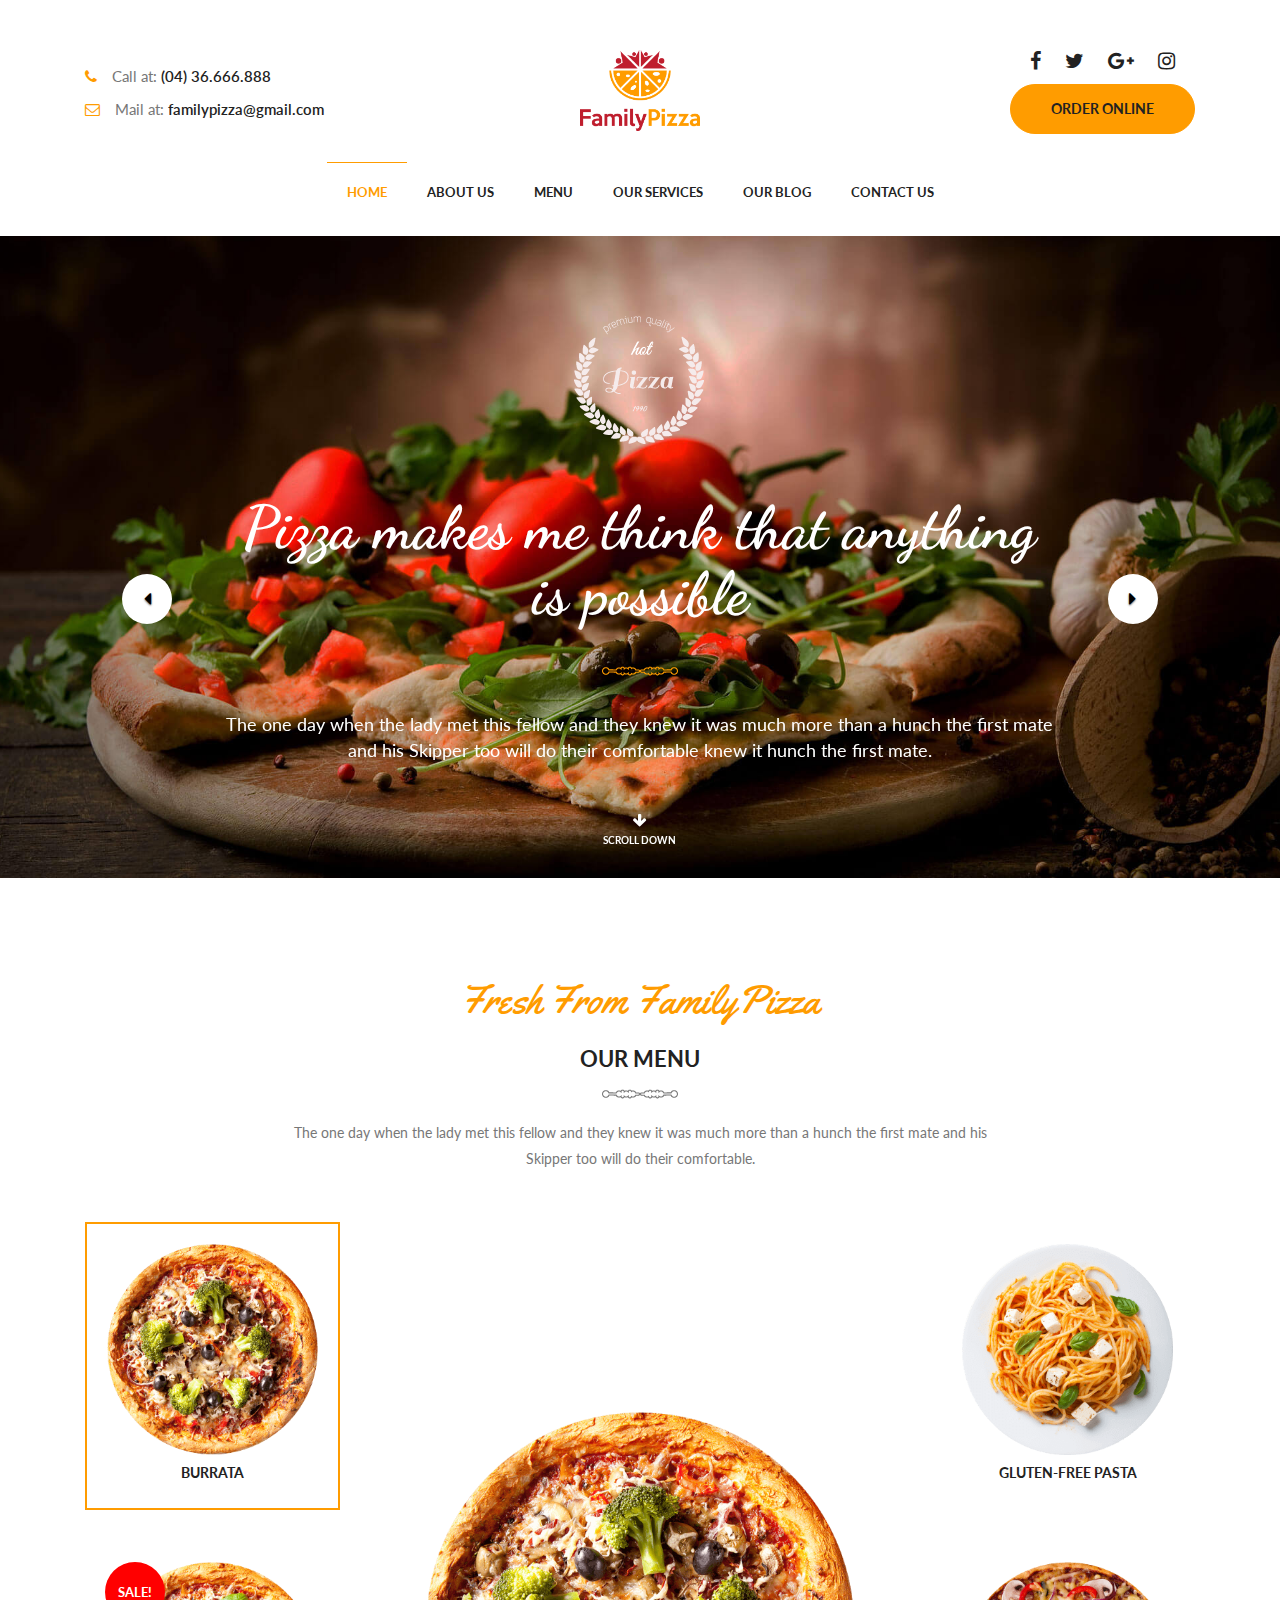
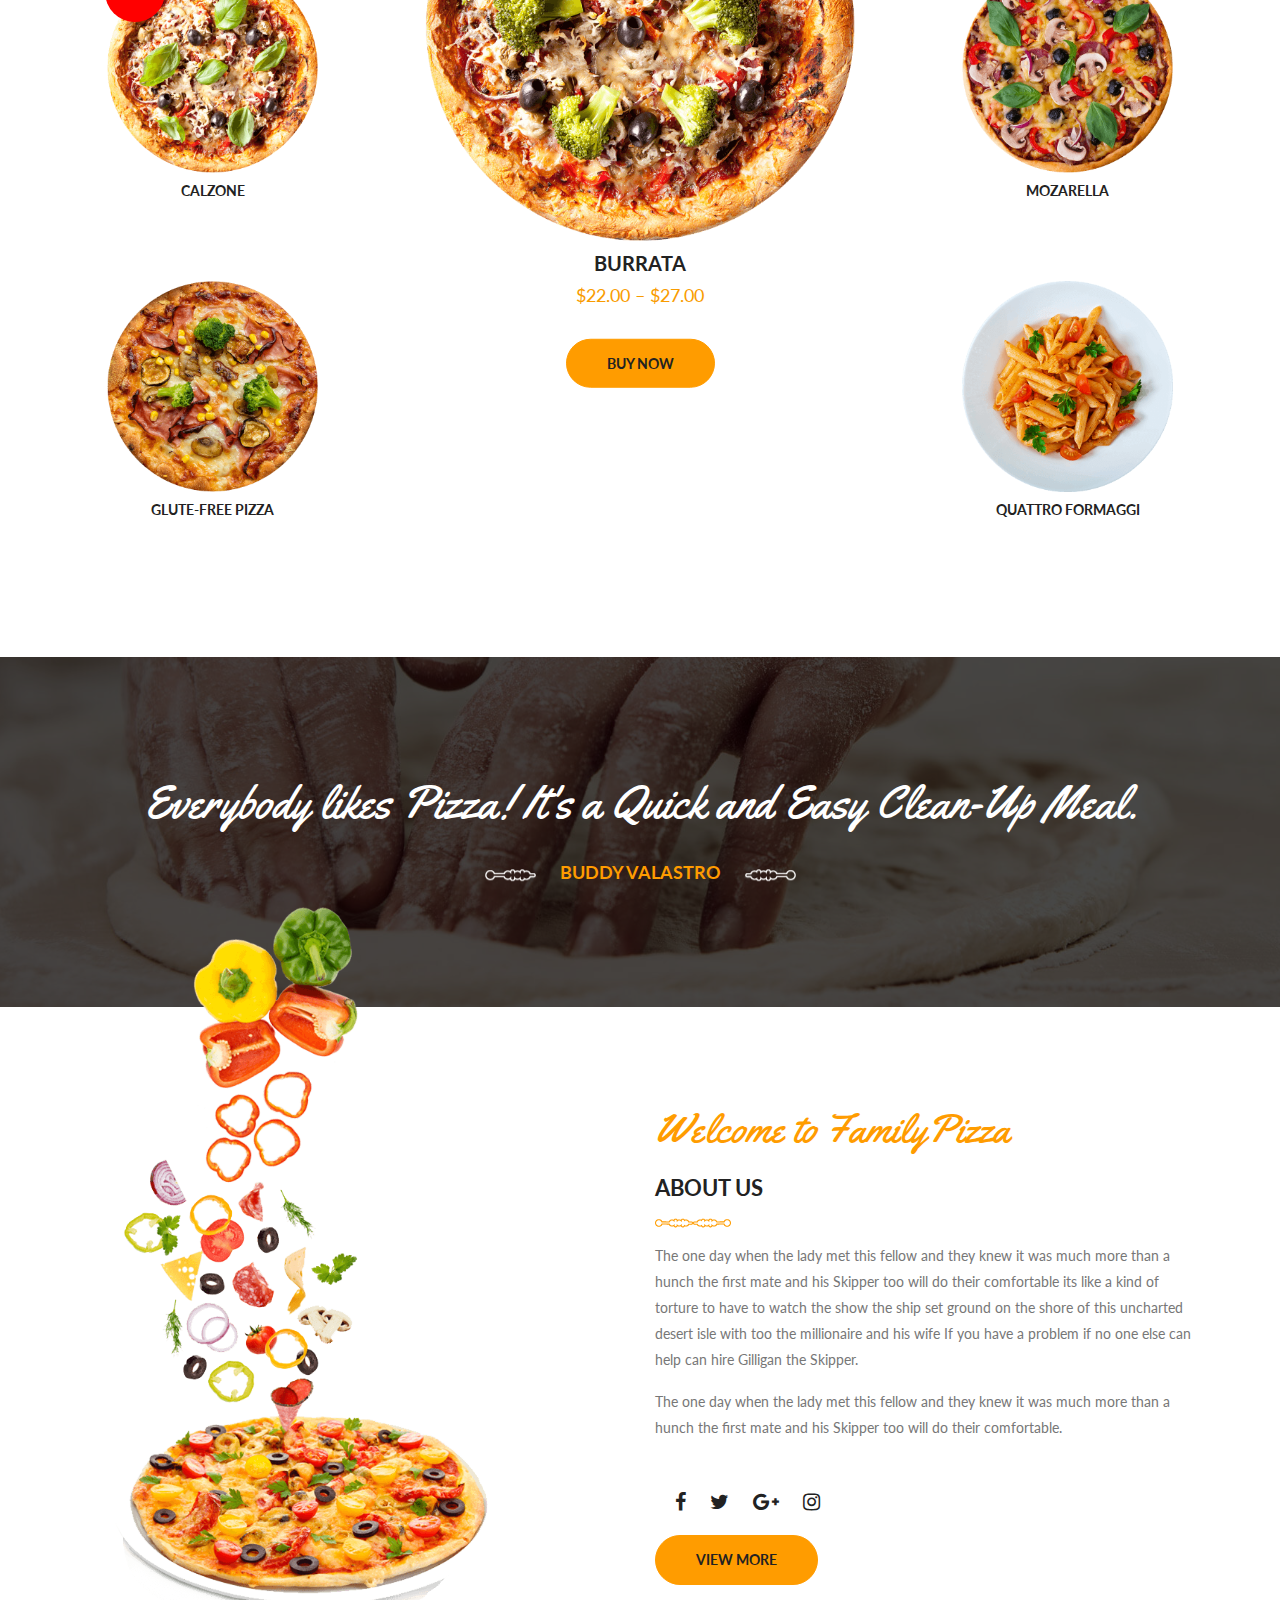
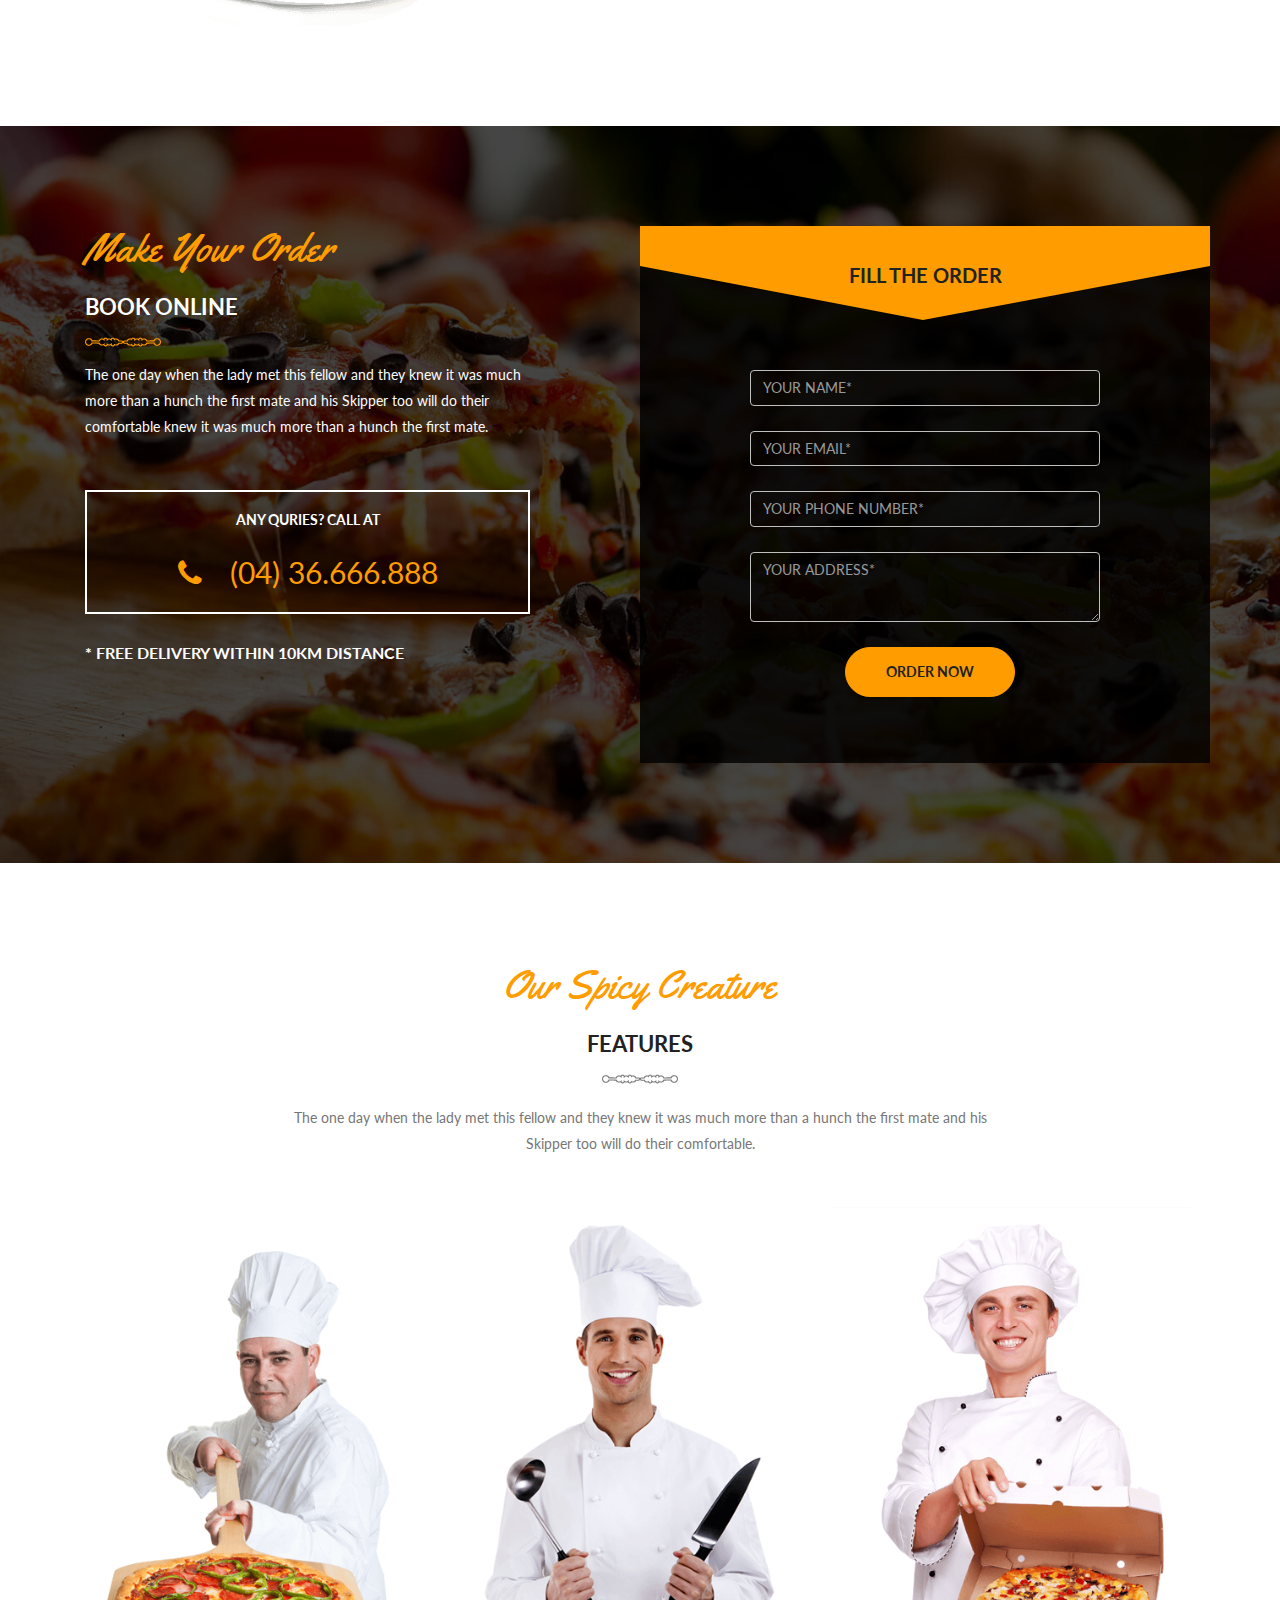
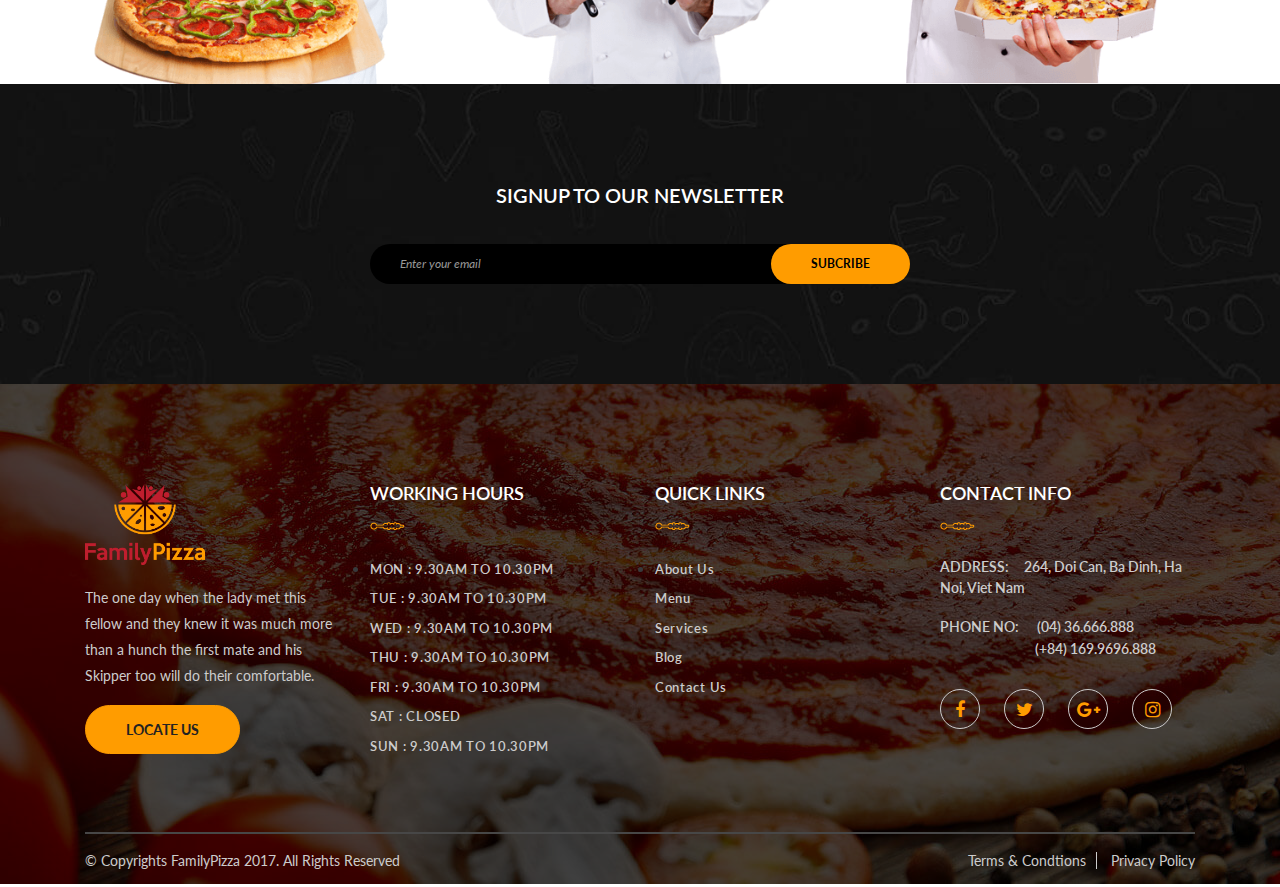
==== index.html @ 656db77d "first website upload" ====
<!DOCTYPE html>
<html lang="en"><head>
	<title> FamilyPizza.vn</title>
	<meta charset="utf-8">
	<meta name="viewport" content="width=device-width, initial-scale=1">  
	<script type="text/javascript" src="vendor/bootstrap.js"></script>
	<script type="text/javascript" src="vendor/jquery.easing.1.3.js"></script>
 	<script type="text/javascript" src="js/index.js"></script>
	<link rel="stylesheet" href="vendor/bootstrap.css">
	<link rel="stylesheet" href="vendor/font-awesome.css">
 	<link rel="stylesheet" href="css/index.css">
 	<link rel="stylesheet" href="vendor/animate.css">
 	<link href="https://fonts.googleapis.com/css?family=Lato:100,100i,300,300i,400,400i,700,700i,900,900i" rel="stylesheet">
 	<link href="https://fonts.googleapis.com/css?family=Dancing+Script:400,700&amp;subset=vietnamese" rel="stylesheet">
 	<link href="https://fonts.googleapis.com/css?family=Yellowtail" rel="stylesheet">
 	<link rel="shortcut icon" href="images/i_logo.png">
</head>
<body >
 	<div class="topheader">
 		<div class="container">
 			<div class="row">
 				<div class="col-sm-4">
 					<div class="trai">					
 						<p><i class="fa fa-phone" aria-hidden="true"></i>Call at: <a href="">(04) 36.666.888</a></p> 							
 						<p class="mg"><i class="fa fa-envelope-o" aria-hidden="true"></i>Mail at: <a href="">familypizza@gmail.com</a></p>
 					</div>	<!-- end trai -->
 				</div>	<!-- end col-4 -->

 				<div class="col-sm-4 logo">					
 						<a href="index.html"><img src="images/logo.png" alt="" class="img-fluid"></a> 					
 				</div>	<!-- end col-4 -->

 				<div class="col-sm-4">
 					<div class="phai float-sm-right float-xs-center">						
 						<div class="icon">	
	 						<a href=""><i class="fa fa-facebook" aria-hidden="true"></i></a>
	 						<a href=""><i class="fa fa-twitter" aria-hidden="true"></i></a>
	 						<a href=""><i class="fa fa-google-plus" aria-hidden="true"></i></a>
	 						<a href=""><i class="fa fa-instagram" aria-hidden="true"></i></a>
 						</div>	<!-- end icon -->
 						<a href="" class="btn btn-lg nut">ORDER ONLINE</a>
 					</div>	<!-- end phai -->
 				</div>	<!-- end col-4 -->
 			</div>	<!-- end row -->
 		</div>	<!-- end container -->
 	</div>	<!-- end topheader -->

 	<div class="topmenu wow bounceInDown">
	    <nav class="navbar navbar-light ">
	    	<div class="container">
				<button class="navbar-toggler hidden-sm-up float-xs-right" type="button" data-toggle="collapse" data-target="#m_top">
        
			    </button>
			      <div class="collapse navbar-toggleable-xs" id="m_top">
			        <ul class="nav navbar-nav">
			          <li class="nav-item active">
			            <a class="nav-link" href="index.html">HOME</a>
			          </li>
			          <li class="nav-item">
			            <a class="nav-link" href="about.html">ABOUT US</a>
			          </li>
			           <li class="nav-item">
			            <a class="nav-link" href="menu.html">MENU</a>
			          </li>
			          <li class="nav-item">
			            <a class="nav-link" href="service.html">OUR SERVICES</a>
			          </li>
			          <li class="nav-item">
			            <a class="nav-link" href="blog.html">OUR BLOG</a>
			          </li>
			          <li class="nav-item">
			            <a class="nav-link" href="contact.html">CONTACT US</a>
			          </li>
			        </ul>
			      </div>
		    </div>	<!-- end container -->
	    </nav>
 	</div>	<!-- end topmenu -->
 	<div class="slidetop">
		<div id="slide_top" class="carousel slide" data-ride="carousel">

			<div class="carousel-inner" role="listbox">
				<div class="carousel-item active text-xs-center slide1">					
						<div class="row">
							<div class="col-sm-8 push-sm-2">
								<img src="images/slider-ic.png" alt="" class="img-fluid">
								<h1>Pizza makes me think that anything is possible</h1>
								<img src="images/section-seprator-1.png" alt="" class="img-fluid">
								<p>The one day when the lady met this fellow and they knew it was much more than a hunch the first mate and his Skipper too will do their comfortable knew it hunch the first mate.</p>
								<div class="scroll_down">
									<i class="fa fa-arrow-down wow bounce" data-wow-duration="4s" data-wow-iteration="20" aria-hidden="true"></i>
									SCROLL DOWN
								</div>
							</div>	<!-- end col-12 -->
						</div>	<!-- end row -->
				</div>	<!-- end carousel-item -->
				<div class="carousel-item text-xs-center slide2">					
						<div class="row">
							<div class="col-sm-8 push-sm-2">
								<img src="images/slider-ic.png" alt="" class="img-fluid">
								<h1>Pizza makes me think that anything is possible</h1>
								<img src="images/section-seprator-1.png" alt="" class="img-fluid">
								<p>The one day when the lady met this fellow and they knew it was much more than a hunch the first mate and his Skipper too will do their comfortable knew it hunch the first mate.</p>
								<div class="scroll_down">
									<i class="fa fa-arrow-down wow bounce" data-wow-duration="4s" data-wow-iteration="20" aria-hidden="true"></i>
									SCROLL DOWN
								</div>
							</div>	<!-- end col-12 -->
						</div>	<!-- end row -->
				</div>	<!-- end carousel-item -->	
				<div class="carousel-item text-xs-center slide3">					
						<div class="row">
							<div class="col-sm-8 push-sm-2">
								<img src="images/slider-ic.png" alt="" class="img-fluid">
								<h1>Pizza makes me think that anything is possible</h1>
								<img src="images/section-seprator-1.png" alt="" class="img-fluid">
								<p>The one day when the lady met this fellow and they knew it was much more than a hunch the first mate and his Skipper too will do their comfortable knew it hunch the first mate.</p>
								<div class="scroll_down">
									<i class="fa fa-arrow-down wow bounce" data-wow-duration="4s" data-wow-iteration="20" aria-hidden="true"></i>
									SCROLL DOWN
								</div>
							</div>	<!-- end col-12 -->
						</div>	<!-- end row -->
				</div>	<!-- end carousel-item -->								
			</div>	<!-- end carousel-inner -->

			<a class="left carousel-control" href="#slide_top" role="button" data-slide="prev">
				<i class="fa fa-caret-left" aria-hidden="true"></i>
			</a>
			<a class="right carousel-control" href="#slide_top" role="button" data-slide="next">
				<i class="fa fa-caret-right" aria-hidden="true"></i>
			</a>
		</div>
 	</div>	<!-- end slidetop -->

 	<div class="noidung1">
 		<div class="container">
 			<div class="row">
 				<div class="col-sm-12">
					<div class="khoi_td text-xs-center">
						<h3>Fresh From FamilyPizza</h3>
						<span>OUR MENU</span>
						<img src="images/section-seprator.png" alt="" class="icon">
						<p class="col-sm-8 push-sm-2 mt-1">The one day when the lady met this fellow and they knew it was much more than a hunch the first mate and his Skipper too will do their comfortable.</p>
					</div>	<!-- end khoi_td -->
				</div>	<!-- end col-12 -->
			</div>	<!-- end row -->

			<div class="khoisp text-xs-center">
				<div class="row">
					<div class="col-sm-3 col-xs-6 trai">
						<div class="sp vien">
							<img src="images/menu_sp1.png" alt="" class="img-fluid">
							<h5>BURRATA</h5>
						</div>	<!-- end sp -->
						<div class="sp sale">
							<img src="images/menu_sp2.png" alt="" class="img-fluid">
							<h5>CALZONE</h5>
						</div>	<!-- end sp -->
						<div class="sp">
							<img src="images/menu_sp3.png" alt="" class="img-fluid">
							<h5>GLUTE-FREE PIZZA</h5>
						</div>	<!-- end sp -->
					</div> <!-- end col-3 -->

					<div class="col-sm-6 giua">
						<div class="spchitiet active">
							<img src="images/menu_sp1to.png" alt="" class="img-fluid">
							<h4>BURRATA</h4>
							<span>$22.00 – $27.00</span>						
							<a href="chitietsp.html" class="btn btn-lg nut">BUY NOW</a>
						</div>	<!-- spchitiet -->
						<div class="spchitiet">
							<img src="images/menu_sp2to.png" alt="" class="img-fluid">
							<h4>CALZONE</h4>
							<span><h5>$22.00</h5>$16.00</span>							
							<a href="chitietsp.html" class="btn btn-lg nut">BUY NOW</a>
						</div>	<!-- spchitiet -->
						<div class="spchitiet">
							<img src="images/menu_sp3to.png" alt="" class="img-fluid">
							<h4>GLUTE-FREE PIZZA</h4>
							<span>$19.00 – $24.00</span>							
							<a href="chitietsp.html" class="btn btn-lg nut">BUY NOW</a>
						</div>	<!-- spchitiet -->
						<div class="spchitiet">
							<img src="images/menu_sp4to.png" alt="" class="img-fluid">
							<h4>GLUTEN-FREE PASTA</h4>
							<span>$14.30 – $18.45</span>							
							<a href="chitietsp.html" class="btn btn-lg nut">BUY NOW</a>
						</div>	<!-- spchitiet -->
						<div class="spchitiet">
							<img src="images/menu_sp5to.png" alt="" class="img-fluid">
							<h4>MOZARELLA</h4>
							<span>$15.00 – $19.00</span>							
							<a href="chitietsp.html" class="btn btn-lg nut">BUY NOW</a>
						</div>	<!-- spchitiet -->
						<div class="spchitiet">
							<img src="images/menu_sp6to.png" alt="" class="img-fluid">
							<h4>QUATTRO FORMAGGI</h4>
							<span>$13.50 – $17.50</span>							
							<a href="chitietsp.html" class="btn btn-lg nut">BUY NOW</a>
						</div>	<!-- spchitiet -->								
					</div>	<!-- end col-6 -->

					<div class="col-sm-3 col-xs-6 phai">
						<div class="sp">
							<img src="images/menu_sp4.png" alt="" class="img-fluid">
							<h5>GLUTEN-FREE PASTA</h5>
						</div>	<!-- end sp -->
						<div class="sp">
							<img src="images/menu_sp5.png" alt="" class="img-fluid">
							<h5>MOZARELLA</h5>
						</div>	<!-- end sp -->
						<div class="sp">
							<img src="images/menu_sp6.png" alt="" class="img-fluid">
							<h5>QUATTRO FORMAGGI</h5>
						</div>	<!-- end sp -->
					</div>	<!-- end col-3 -->

				</div>	<!-- end row -->
			</div>	<!-- end khoisp -->
 		</div>	<!-- end container -->
 	</div>	<!-- end noidung1 -->
	
	<div class="noidung2">
 		<div class="khoi text-xs-center">	 			
				<h1>Everybody likes Pizza! It's a Quick and Easy Clean-Up Meal.</h1>
				<img src="images/quote-ic-1.png" alt="" class="img-fluid">
				<span>BUDDY VALASTRO</span>
				<img src="images/quote-ic-2.png" alt="" class="img-fluid">
			</div>	<!-- end khoi -->
 	</div>	<!-- end noidung2 -->
	
	<div class="noidung3">
 		<div class="container">
 			<div class="row">
	 			<div class="col-sm-5 trai">
	 				<img src="images/about-1.png" alt="" class="img-fluid">
	 			</div>	<!-- end trai -->
	 			<div class="col-sm-6 push-sm-1 phai">
	 				<div class="khoi_td">
						<h3>Welcome to FamilyPizza</h3>
						<span>ABOUT US</span>
						<img src="images/section-seprator-1.png" alt="">
						<p>The one day when the lady met this fellow and they knew it was much more than a hunch the first mate and his Skipper too will do their comfortable its like a kind of torture to have to watch the show the ship set ground on the shore of this uncharted desert isle with too the millionaire and his wife If you have a problem if no one else can help can hire Gilligan the Skipper.</p>
						<p>The one day when the lady met this fellow and they knew it was much more than a hunch the first mate and his Skipper too will do their comfortable.</p>												
					</div>	<!-- end khoi_td -->
					<div class="icon">	
 						<a href=""><i class="fa fa-facebook" aria-hidden="true"></i></a>
 						<a href=""><i class="fa fa-twitter" aria-hidden="true"></i></a>
 						<a href=""><i class="fa fa-google-plus" aria-hidden="true"></i></a>
 						<a href=""><i class="fa fa-instagram" aria-hidden="true"></i></a>
 					</div>	<!-- end icon -->
 					<a href="about.html" class="btn btn-lg nut">VIEW MORE</a>					
	 			</div>	<!-- end phai -->
 			</div>	<!-- end row -->
 		</div>	<!-- end container -->
 	</div>	<!-- end noidung3 -->

 	<div class="noidung4">
 		<div class="khoind">
 			<div class="container">
 				<div class="row">
 					<div class="col-sm-5 trai">
 						<div class="khoi_td">
							<h3>Make Your Order</h3>
							<span>BOOK ONLINE</span>
							<img src="images/section-seprator-1.png" alt="">
							<p>The one day when the lady met this fellow and they knew it was much more than a hunch the first mate and his Skipper too will do their comfortable knew it was much more than a hunch the first mate.</p>
						</div>	<!-- end khoi_td -->
						<div class="hotline text-xs-center">
							<span>ANY QURIES? CALL AT</span>
							<i class="fa fa-phone" aria-hidden="true"></i>
							(04) 36.666.888
						</div>	<!-- end hotline -->
						<h5><span>*</span> FREE DELIVERY WITHIN 10KM DISTANCE</h5>
 					</div>	<!-- end trai -->
 					<div class="col-sm-6 push-sm-1 phai">
 						<img src="images/order-form-bg.png" alt="" class="img-fluid">
 						<h5>FILL THE ORDER</h5>
 						<form>
						  <div class="form-group col-sm-8 push-sm-2">
						    <input type="name" class="form-control" placeholder="YOUR NAME*">
						  </div>
						  <div class="form-group col-sm-8 push-sm-2">
						    <input type="email" class="form-control" placeholder="YOUR EMAIL*">
						  </div>
						  <div class="form-group col-sm-8 push-sm-2">
						    <input type="phone number" class="form-control" placeholder="YOUR PHONE NUMBER*">
						  </div>
						  <div class="form-group col-sm-8 push-sm-2">
						    <textarea class="form-control" placeholder="YOUR ADDRESS*" rows="3"></textarea>
						  </div>
						  <div class="form-group col-sm-4 push-sm-4">
						  	<a href="menu.html" class="btn btn-lg nut">ORDER NOW</a>
						  </div>
						</form>	<!-- end form -->
 					</div>	<!-- end phai -->
 				</div>	<!-- end row -->
 			</div>	<!-- end container -->
 		</div>	<!-- end khoind -->
 	</div>	<!-- end noidung4 -->

 	<div class="noidung5">
 		<div class="container">
 			<div class="row">
 				<div class="col-sm-12">
					<div class="khoi_td text-xs-center">
						<h3>Our Spicy Creature</h3>
						<span>FEATURES</span>
						<img src="images/section-seprator.png" alt="" class="icon">
						<p class="col-sm-8 push-sm-2 mt-1">The one day when the lady met this fellow and they knew it was much more than a hunch the first mate and his Skipper too will do their comfortable.</p>
					</div>	<!-- end khoi_td -->
				</div>	<!-- end col-12 -->
			</div>	<!-- end row -->

			<div class="row">
				<div class="col-sm-4">
					<div class="daubep text-xs-center">
						<img src="images/team-1.png" alt="" class="img-fluid">
						<div class="info">
							<div class="name">
								<h5>MARIA LUIS</h5>
								<p>CHIEF COOK</p>
							</div>	<!-- end name -->
							<div class="icon">	
		 						<a href=""><i class="fa fa-facebook" aria-hidden="true"></i></a>
		 						<a href=""><i class="fa fa-twitter" aria-hidden="true"></i></a>
		 						<a href=""><i class="fa fa-google-plus" aria-hidden="true"></i></a>
		 						<a href=""><i class="fa fa-instagram" aria-hidden="true"></i></a>
 							</div>	<!-- end icon -->
 							<div class="layer">
 								<i class="fa fa-envelope-o" aria-hidden="true"></i>
 							</div>
						</div>	<!-- end info -->
					</div>	<!-- end daubep -->
				</div>	<!-- end col-4 -->

				<div class="col-sm-4">
					<div class="daubep text-xs-center">
						<img src="images/team-2.png" alt="" class="img-fluid">
						<div class="info">
							<div class="name">
								<h5>MARIA LUIS</h5>
								<p>CHIEF COOK</p>
							</div>	<!-- end name -->
							<div class="icon">	
		 						<a href=""><i class="fa fa-facebook" aria-hidden="true"></i></a>
		 						<a href=""><i class="fa fa-twitter" aria-hidden="true"></i></a>
		 						<a href=""><i class="fa fa-google-plus" aria-hidden="true"></i></a>
		 						<a href=""><i class="fa fa-instagram" aria-hidden="true"></i></a>
 							</div>	<!-- end icon -->
 							<div class="layer">
 								<i class="fa fa-envelope-o" aria-hidden="true"></i>
 							</div>
						</div>	<!-- end info -->
					</div>	<!-- end daubep -->
				</div>	<!-- end col-4 -->

				<div class="col-sm-4">
					<div class="daubep text-xs-center">
						<img src="images/team-3.png" alt="" class="img-fluid">
						<div class="info">
							<div class="name">
								<h5>MARIA LUIS</h5>
								<p>CHIEF COOK</p>
							</div>	<!-- end name -->
							<div class="icon">	
		 						<a href=""><i class="fa fa-facebook" aria-hidden="true"></i></a>
		 						<a href=""><i class="fa fa-twitter" aria-hidden="true"></i></a>
		 						<a href=""><i class="fa fa-google-plus" aria-hidden="true"></i></a>
		 						<a href=""><i class="fa fa-instagram" aria-hidden="true"></i></a>
 							</div>	<!-- end icon -->
 							<div class="layer">
 								<i class="fa fa-envelope-o" aria-hidden="true"></i>
 							</div>
						</div>	<!-- end info -->
					</div>	<!-- end daubep -->
				</div>	<!-- end col-4 -->
			</div>	<!-- end row -->
		</div>	<!-- end container -->

 	</div>	<!-- end noidung5 -->

 	<div class="noidung6 text-xs-center">
 		<div class="container">
 			<h4>SIGNUP TO OUR NEWSLETTER</h4>
 			<div class="row">
 				<div class="col-sm-6 push-sm-3">
 					<form>
		 				<div class="form-group">
						    <input type="email" class="form-control" id="exampleInputEmail1" aria-describedby="emailHelp" placeholder="Enter your email">
						    <button type="submit" class="btn btn-default">SUBCRIBE</button>						   
						 </div>
		 			</form>
					
 				</div>	<!-- end col-8 -->
 			</div>	<!-- end row -->
 		</div>	<!-- end container -->
 	</div>	<!-- end noidung6 -->
	
	<div class="noidung7">
		<div class="container">
			<div class="row">
				<div class="col-sm-3">
					<div class="khoi1">
						<a href=""><img src="images/logo.png" alt="" class="img-fluid"></a>
						<p>The one day when the lady met this fellow and they knew it was much more than a hunch the first mate and his Skipper too will do their comfortable.</p>
						<a href="" class="btn btn-lg nut">LOCATE US</a>
					</div>	<!-- end khoi1 -->
				</div>	<!-- end col-3 -->
				<div class="col-sm-3">
					<div class="khoi2">
						<h5>WORKING HOURS</h5>
						<img src="images/quote-ic-3.png" alt="" class="img-fluid">
						<ul>
							<li>
								<a href="">MON : 9.30AM TO 10.30PM</a>
								<a href="">TUE : 9.30AM TO 10.30PM</a>
								<a href="">WED : 9.30AM TO 10.30PM</a>
								<a href="">THU : 9.30AM TO 10.30PM</a>
								<a href="">FRI : 9.30AM TO 10.30PM</a>
								<a href="">SAT : CLOSED</a>
								<a href="">SUN : 9.30AM TO 10.30PM</a>
							</li>
						</ul>
					</div>	<!-- end khoi2 -->
				</div>	<!-- end col-3 -->
				<div class="col-sm-3">
					<div class="khoi3">
						<h5>QUICK LINKS</h5>
						<img src="images/quote-ic-3.png" alt="" class="img-fluid">
						<ul>
							<li>
								<a href="">About Us</a>
								<a href="">Menu</a>
								<a href="">Services</a>
								<a href="">Blog</a>
								<a href="">Contact Us</a>
							</li>
						</ul>
					</div>	<!-- end khoi3 -->
				</div>	<!-- end col-3 -->
				<div class="col-sm-3">
					<div class="khoi4">
						<h5>CONTACT INFO</h5>
						<img src="images/quote-ic-3.png" alt="" class="img-fluid">
						<p><span>ADDRESS:</span>264, Doi Can, Ba Dinh, Ha Noi, Viet Nam</p>
						<b>PHONE NO: 
							<a href="">(04) 36.666.888</a>
							<a href="" class="aa">(+84) 169.9696.888</a>
						</b>
						<div class="icon">	
	 						<a href=""><i class="fa fa-facebook" aria-hidden="true"></i></a>
	 						<a href=""><i class="fa fa-twitter" aria-hidden="true"></i></a>
	 						<a href=""><i class="fa fa-google-plus" aria-hidden="true"></i></a>
	 						<a href=""><i class="fa fa-instagram" aria-hidden="true"></i></a>
 						</div>	<!-- end icon -->
					</div>	<!-- end khoi4 -->
				</div>	<!-- end col-3 -->
			</div>	<!-- end row -->
			<hr>
			<div class="bottom_footer">
				<div class="row">
					<div class="col-sm-6">
						<p>© Copyrights FamilyPizza 2017. All Rights Reserved</p>
					</div>	<!-- end col-6 -->
					<div class="col-sm-6 text-sm-right">
						<a href="" class="vien">Terms & Condtions</a>
						<a href="">Privacy Policy</a>
					</div>	<!-- end col-6 -->
				</div>	<!-- end row -->
			</div>	<!-- end bottom_footer -->
		</div>	<!-- end container -->
	</div>	<!-- end noidung7 -->
	
	<div class="to_top float-xs-right">
		<i class="fa fa-long-arrow-up" aria-hidden="true"></i>
		TO TOP
	</div>
	
</body>
</html>
---- css/index.css ----
html{width: 100%; height: 100%;}
body{
    font-family: 'Lato', sans-serif;
    width: 100%;
    height: 100%;
}

.to_top {
    font-size: 14px;
    font-weight: 900;
    letter-spacing: 0.5px;
    color: #f99c00;
    cursor: pointer;
    opacity: 0;
    transition: 0.3s;
    position: fixed;
    right: 30px;
    bottom: 30px;
    z-index: 10;
}

.to_top i {
    display: block;
    text-align: center;
    margin-bottom: 10px;
    transition: 0.3s;
}
.to_top.len{
    opacity: 1;
}

.to_top:hover i {
    transform: translateY(-10px);
}
a.nut {
    font-size: 14px;
    color: #222222;
    font-weight: 700;
    border-radius: 50px;
    background: #ff9c00;
    border-color: #ff9c00;
    transition: 0.4s;
    padding: 15px 40px;
}

.icon i {
    font-size: 20px;
    color: #222222;
    margin-left: 20px;
    transition: 0.3s;
}
.icon i:hover{
    color: #ff9c00;
}

a.nut:hover{
    color: #ff9c00;
    border-color: #ff9c00;
    background-color: transparent;
}

.khoi_td{
    margin-bottom: 50px;
}
.khoi_td h3 {
    color: #ff9c00;
    font-size: 40px;
    font-family:  'Yellowtail';
}
.khoi_td span {
    font-size: 22px;
    color: #222222;
    display: block;
    font-weight: 700;
    margin-top: 20px;
    margin-bottom: 5px;
}
/*CSS cho topheader*/
.topheader {
    margin: 50px 0px 20px 0;
} 
.topheader .trai{
    margin-top: 15px;
}
.topheader .trai i{
    color: #ff9c00;
    margin-right: 15px;
}

.topheader .trai p {
    font-size: 15px;
    color: #777777;
    margin: 0;
     margin-bottom: 10px; 
}
.topheader .trai p.mg{
    margin-bottom: 0;
}
.topheader .trai p span {
    color: #222222;
    font-weight: 600;
}
.topheader .trai p a {
    color: #222222;
    font-weight: 600;
    transition: 0.2s;
}
.topheader .logo img {
    width: 120px;
    margin: 0 auto;
    display: block;
}

.topheader .icon{
    margin-bottom: 10px;
}   
.topheader .trai p a:hover{
    text-decoration: none;
    color: #ff9c00;
}

@media (max-width: 576px){

    .topheader .trai {
        text-align: center;
    }

    .topheader .phai {
        text-align: center;
        margin-top: 20px;
    }
    .topheader .logo{
        margin-top: 20px;
    }
}

/*END CSS CHO topheader*/

/*CSS cho topmenu*/
.topmenu.hienthi{
    position: fixed;
    top: 0;
    left: 0;
    z-index: 10;
    width: 100%;
    border-bottom: 1px solid darkgrey;
    background-color: white;
    transition: 0.9s;
}
.topmenu a.nav-link {
    color: #222222 !important;
    font-size: 13px;
    font-weight: 700;
    transition: 0.3s;
    padding: 20px;
    border-top: 1px solid white;
}
.topmenu ul.navbar-nav li.nav-item{
    margin: 0;
}
.topmenu ul.navbar-nav li.nav-item.active a.nav-link{
    color: #ff9c00 !important;
    border-top: 1px solid #ff9c00;
}
.topmenu ul.navbar-nav li.nav-item:hover a.nav-link{
    color: #ff9c00 !important;
    border-top: 1px solid #ff9c00;
}
.topmenu ul.nav.navbar-nav {
    display: inline-block;
}

.topmenu nav.navbar{
    text-align: center;
}
@media (max-width: 576px){
    
    .topmenu .navbar button.navbar-toggler{
        border-color: #ff9c00;
        border-radius: 0;
        cursor: pointer;
        transition: 0.3s;
        margin-bottom: 20px;        
    }

    
    .topmenu ul.navbar-nav li.nav-item a.nav-link {
        padding: 10px 0;
    }

    #m_top {
        margin-top: 60px;
        margin-bottom: 30px;
        
    }
    
    .topmenu .navbar button.navbar-toggler:hover{
        background-color: #ff9c00;
        
    }
    .topmenu .navbar button.navbar-toggler.vang{
        background-color: #ff9c00;      
    }
}
/*END TOPMENU*/

/*CSS CHO SLIDE*/
.slidetop .carousel-item{   
    padding-top: 80px;
    padding-bottom: 30px;
}
.slidetop .slide1{
    background: url(../images/slide_1.jpg) no-repeat center;
    background-size: cover;
}
.slidetop .slide2{
    background: url(../images/slide_2.jpg) no-repeat center;
    background-size: cover;
}
.slidetop .slide3{
    background: url(../images/slide_3.jpg) no-repeat center;
    background-size: cover;
}
.slidetop .carousel-item h1 {
    font-family: 'Dancing Script', cursive;
    font-weight: 700;
    color: white;
    font-size: 60px;
    margin-top: 50px;
    margin-bottom: 30px;
}

.slidetop .carousel-item p {
    font-size: 18px;
    color: white;
    line-height: 26px;
    margin-top: 30px;
    margin-bottom: 50px;
}

.slidetop .carousel-item .scroll_down {
    color: white;
    font-size: 10px;
    font-weight: 700;
    cursor: pointer;
}

.slidetop .carousel-item .scroll_down i {
    display: block;
    margin-bottom: 5px;
    font-size: 15px;
}

.slidetop a.left {
    height: 0;
    opacity: 1;
    top: 337.5px;
    left: 4%;
}

.slidetop a.left i {
    background: white;
    color: black;
    width: 50px;
    height: 50px;
    line-height: 50px;
    border-radius: 50%;
    transition: 0.3s;
}
.slidetop a.left i:hover{
    color: white;
    background-color: #ff9c00;
}
.slidetop a.right {
    height: 0;
    opacity: 1;
    top: 337.5px;
    right: 4%;
}

.slidetop a.right i {
    background: white;
    color: black;
    width: 50px;
    height: 50px;
    line-height: 50px;
    border-radius: 50%;
    transition: 0.3s;
}
.slidetop a.right i:hover{
    color: white;
    background-color: #ff9c00;
}

@media (max-width: 576px){
    
    .slidetop .carousel-item{
        height: 170px;
    }

    .slidetop .carousel-item img {
        display: none;
    }

    .slidetop .carousel-item h1 {
        font-size: 20px;
        transform: translateY(-70px);
        padding: 0 69px;
    }

    .slidetop .carousel-item p {
        display: none;
    }

    .slidetop .carousel-item .scroll_down {
        transform: translateY(-70px);
        font-size: 8px;
    }
    .slidetop .carousel-item .scroll_down i{
        font-size: 10px;
    }
    .slidetop a.left i {
        transform: translateY(-270px);
        width: 30px;
        height: 30px;
        line-height: 30px;
        font-size: 16px;
    }
    .slidetop a.right i {
        transform: translateY(-270px);
        width: 30px;
        height: 30px;
        line-height: 30px;
        font-size: 16px;
    }
}
/*END SLIDE*/

/*CSS CHO NOIDUNG 1*/
.noidung1 .giua{
    position: relative;
}

.noidung1 .spchitiet {
    transform: translateY(-50%);
    padding: 0 70px;
    position: absolute;
    top: 50%;
    left: 0;
    transition: 0.5s;
    opacity: 0;
    z-index: 1;
}
.noidung1 .spchitiet.active{
    opacity: 1;
    z-index: 2;
}

.noidung1 .spchitiet h4 {
    font-size: 20px;
    font-weight: 700;
    color: #222;
    margin-top: 10px;
}

.noidung1 .spchitiet span {
    display: block;
    font-size: 18px;
    color: #f99c00;
    margin-bottom: 30px;
}

.noidung1 .spchitiet span h5 {
    text-decoration: line-through;
    color: #777;
    display: inline-block;
    margin-right: 10px;
    font-size: 15px;
}

.noidung1 {
    margin-top: 100px;
}

.noidung1 .sp h5 {
    font-size: 14px;
    font-weight: 700;
    color: #222;
    margin-top: 10px;
}

.noidung1 .khoi_td p {
    font-size: 14px;
    color: #777;
    line-height: 26px;
}

.noidung1 .khoisp .sp {
    margin-bottom: 30px;
    cursor: pointer;
    padding: 20px;
    transition: 0.3s;
    border: 2px solid white;
}
.noidung1 .khoisp .sp.sale:before {
    content: "SALE!";
    width: 60px;
    height: 60px;
    background-color: red;
    position: absolute;
    line-height: 60px;
    border-radius: 50%;
    color: white;
    font-weight: 700;
    font-size: 13px;
    left: 35px;
}
.noidung1 .sp.vien{
    border: 2px solid #ff9c00;
}
.noidung1 .khoisp .sp:hover{
    border: 2px solid #ff9c00;
}

@media (max-width: 576px){
    
    .noidung1 .spchitiet{
        
        top: 400px;
    }
    .noidung1 .col-sm-6 {
        top: -170px;
        left: -15px;
    }

    .noidung1 {
        height: 1387px;
    }

    .noidung1 .sp h5 {
        font-size: 12px;
    }

    .noidung1 .col-sm-3.col-xs-6.phai {
        transform: translate(100%,-100%);
    }
    .noidung1 .sp{
        height: 180px;
    }
}

/*END NOIDUNG 1*/

/*CSS CHO NOIDUNG 2*/
.noidung2 {
    background: url(../images/quote-bg.jpg) no-repeat center;
    background-size: cover;
    height: 350px;
    position: relative;
    margin-top: 80px;
}
.noidung2:before{
    content: "";
    width: 100%;
    height: 350px;
    background-color: rgba(0, 0, 0, 0.72);
    position: absolute;
}
.noidung2 .khoi{
    position: absolute;
    left: 50%;
    top: 50%;
    transform: translate(-50%, -50%);
    width: 100%;
}
.noidung2 .khoi h1 {
    color: white;
    font-size: 46px;
    font-family: 'yellowtail';
    margin-bottom: 30px;
}
.noidung2 .khoi span{
    font-size: 18px;
    color: #ff9c00;
    font-weight: 700;
    padding: 0 20px;
}
@media (max-width: 576px){  
    .noidung2{
        margin-top: 100px;
    }
}
/*END NOIDUNG 2*/

/*CSS CHO NOIDUNG 3*/
.noidung3 .trai img {
    transform: translateY(-100px);
}

.noidung3 .phai {
    margin-top: 100px;
}

.noidung3 .phai .khoi_td p {
    color: #777;
    font-size: 14px;
    line-height: 26px;
    margin-top: 10px;
}

.noidung3 .phai .icon {
    margin-bottom: 20px;
}

@media (max-width: 576px){
    
    .noidung3 .phai{
        margin-top: -60px;
    }

    .noidung3 {
        margin-top: 70px;
    }
}
/*END NOIDUNG 3*/

/*CSS CHO NOIDUNG 4*/
.noidung4 {
    background: url(../images/order-bg.jpg) no-repeat center;
    background-size: cover;
    
}

.noidung4 .khoind {
    background-color: rgba(0, 0, 0, 0.73);
    padding: 100px 0;
}

.noidung4 .khoind .trai span {
    color: white;
}

.noidung4 .khoind .trai p {
    color: #fbfbfb;
    font-size: 14px;
    line-height: 26px;
    margin-top: 10px;
}

.noidung4 .khoind .trai .hotline {
    border: 2px solid white;
    padding: 17px;
    color: #ff9c00;
    font-size: 30px;
    cursor: pointer;
}

.noidung4 .khoind .trai .hotline span {
    display: block;
    font-size: 14px;
    font-weight: 700;
    margin-bottom: 20px;
}

.noidung4 .khoind .trai .hotline i {
    padding-right: 20px;
}

.noidung4 .khoind .trai h5 {
    color: white;
    font-size: 16px;
    font-weight: 700;
    margin-top: 30px;
}
.noidung4 .khoind .khoind .trai h5 span{
    color: #ff9c00;
}
.noidung4 .khoind .phai {
    background-color: rgba(0, 0, 0, 0.8);
    padding: 0;
    padding-bottom: 50px;
}

.noidung4 .khoind .phai h5 {
    color: #222;
    font-size: 20px;
    font-weight: 700;
    position: absolute;
    top: 7%;
    left: 50%;
    transform: translateX(-50%);
}

.noidung4 .khoind .phai form {
    margin-top: 50px;
}

.noidung4 .phai form .form-control {
    background: transparent;
    border: 1px solid #bfbfbf;
    color: #fbfbfb ;
    font-size: 14px;
    margin: 25px 0;
}
.noidung4 .khoind .phai form select option{
    color: #222;
}

@media (max-width: 576px){
    .noidung4 .phai h5 {
        margin-top: -20px;
    }

    .noidung4 .phai {
        margin-top: 50px;
    }

    .noidung4 {
        margin-top: 100px;
    }
}
/*END NOIDUNG 4*/

/*CSS CHO noidung5*/

.noidung5 {
    margin-top: 100px;
    
}
.noidung5 .khoi_td p {
    font-size: 14px;
    color: #777;
    line-height: 26px;
}
.noidung5 .daubep {
    height: 477px;
    width: 100%;
    position: relative;
}
.noidung5 .daubep img{
    position: absolute;
    top: 0;
    left: 0;
    z-index: 1;
    height: 477px;
}
.noidung5 .daubep .info .layer {
    width: 50px;
    height: 50px;
    background-color: #ff9c00;
    line-height: 50px;
    border-radius: 50%;
    margin: -155px auto;
}

.noidung5 .daubep .info .icon i {
    color: white;
    margin: 0 10px;
    font-size: 18px;
}

.noidung5 .daubep .info {
    background-color: rgba(0, 0, 0, 0.72);
    height: 150px;
    position: absolute;
    top: 0;
    z-index: 2;
    width: 100%;
    transition: 0.8s;
    opacity: 0;
}
.noidung5 .daubep .info .name {
    color: white;
    padding-top: 45px;
}

.noidung5 .daubep .info .name h5 {
    font-size: 18px;
    font-weight: 600;
}

.noidung5 .daubep .info .name p {
    font-size: 13px;
}
.noidung5 .col-sm-4{
    padding: 0;
}
.noidung5 .daubep:hover .info {
    opacity: 1;
    top: 327px;
}
.noidung5 .daubep .info .icon i:hover{
    color: #ff9c00;
}

/*END noidung5*/

/*CSS CHO noidung6*/
.noidung6 {
    background: url(../images/nd8-bg.jpg) no-repeat center;
    background-size: cover;
    height: 300px;
}

.noidung6 h4 {
    color: white;
    font-size: 20px;
    font-weight: 600;
    padding-top: 100px;
    padding-bottom: 30px;
}

.noidung6 .form-group .form-control {
    border: none;
    border-radius: 50px;
    background-color: #000;
    height: 40px;
    font-size: 12px;
    font-style: italic;
    padding-left: 30px;
    color: #d7d7d7;
}
.noidung6 .form-group {
    position: relative;
    width: 100%;
}
.noidung6 button.btn {
    border: none;
    border-radius: 50px;
    padding: 10px 40px;
    font-size: 12px;
    background-color: #ff9c00;
    font-weight: 700;
    height: 40px;
    position: absolute;
    top: 0;
    left: 100%;
    transform: translateX(-100%);
    transition: 0.5s;
}
.noidung6 button.btn:hover{
    background-color: #000;
    color: #ff9c00;
}

@media (max-width: 576px){

    
}
/*END noidung6*/
/*CSS CHO noidung7*/

.noidung7 {
    background: url(../images/nd9-bg.jpg) no-repeat center;
    background-size: cover;
    height: 500px;
}

.noidung7:before {
    background-color: rgba(0, 0, 0, 0.72);
    height: 500px;
    content: "";
    position: absolute;
    width: 100%;
}
.noidung7 .container {
    padding-top: 100px;
}

.noidung7 .khoi1 img {
    width: 120px;
}

.noidung7 .khoi1 p {
    font-size: 14px;
    line-height: 26px;
    color: #ccc;
    margin-top: 20px;
}
.noidung7 .khoi1 a.btn:hover{
    background-color: transparent;
}
.noidung7 h5 {
    font-size: 18px;
    color: white;
    font-weight: 600;
}

.noidung7 ul li a {
    display: block;
    color: #ccc;
    font-size: 13px;
    font-weight: 600;
    letter-spacing: 0.7px;
    padding-bottom: 10px;
    text-decoration: none;
    transition: 0.5s;
}

.noidung7 ul li a:hover {
    color: #ff9c00;
}
.noidung7 ul{
    margin-top: 20px;
    padding: 0;
}
.noidung7 .khoi4 b {
    color: #ccc;
    font-size: 14px;
    font-weight: 600;
}

.noidung7 .khoi4 b a {
    color: #ccc;
    margin-left: 15px;
    text-decoration: none;
    transition: 0.4s;
}

.noidung7 .khoi4 b .aa {
    margin-left: 95px;
    display: block;
}

.noidung7 .khoi4 b a:hover {
    color: #ff9c00;
}

.noidung7 .khoi4 p {
    color: #ccc;
    font-size: 14px;
    margin-top: 20px;
    font-weight: 600;
}

.noidung7 .khoi4 p span {
    padding-right: 15px;
}
.noidung7 .icon i {
    color: #ff9c00;
    font-size: 18px;
    width: 40px;
    height: 40px;
    border: 1px solid #ccc;
    line-height: 40px;
    text-align: center;
    border-radius: 50%;
    margin-left: 0;
    margin-right: 20px;
    transition: 0.4s;
}

.noidung7 .icon {
    margin-top: 30px;
}

.noidung7 .icon i:hover {
    background-color: #ff9c00;
    color: #222;
    border-color: #ff9c00;
}
.noidung7 hr{
    border: 1px solid white;
    margin-top: 50px;
}
.noidung7 .bottom_footer a {
    color: #ccc;
    font-size: 14px;
    text-decoration: none;
}

.noidung7 .bottom_footer a.vien {
    padding-right: 10px;
    border-right: 1px solid #ccc;
    margin-right: 10px;
}

.noidung7 .bottom_footer {
    color: #ccc;
    font-size: 14px;
}

@media (max-width: 576px){
    .noidung7 .khoi1, .khoi2, .khoi3, .khoi4,.bottom_footer {
        text-align: center;
    }

    .noidung7 {
        height: 1420px;
    }

    .noidung7:before {
        height: 1420px;
    }

    .noidung7 .khoi1 {
        margin-bottom: 50px;
    }
    
}
*{margin: 0;padding: 0;}
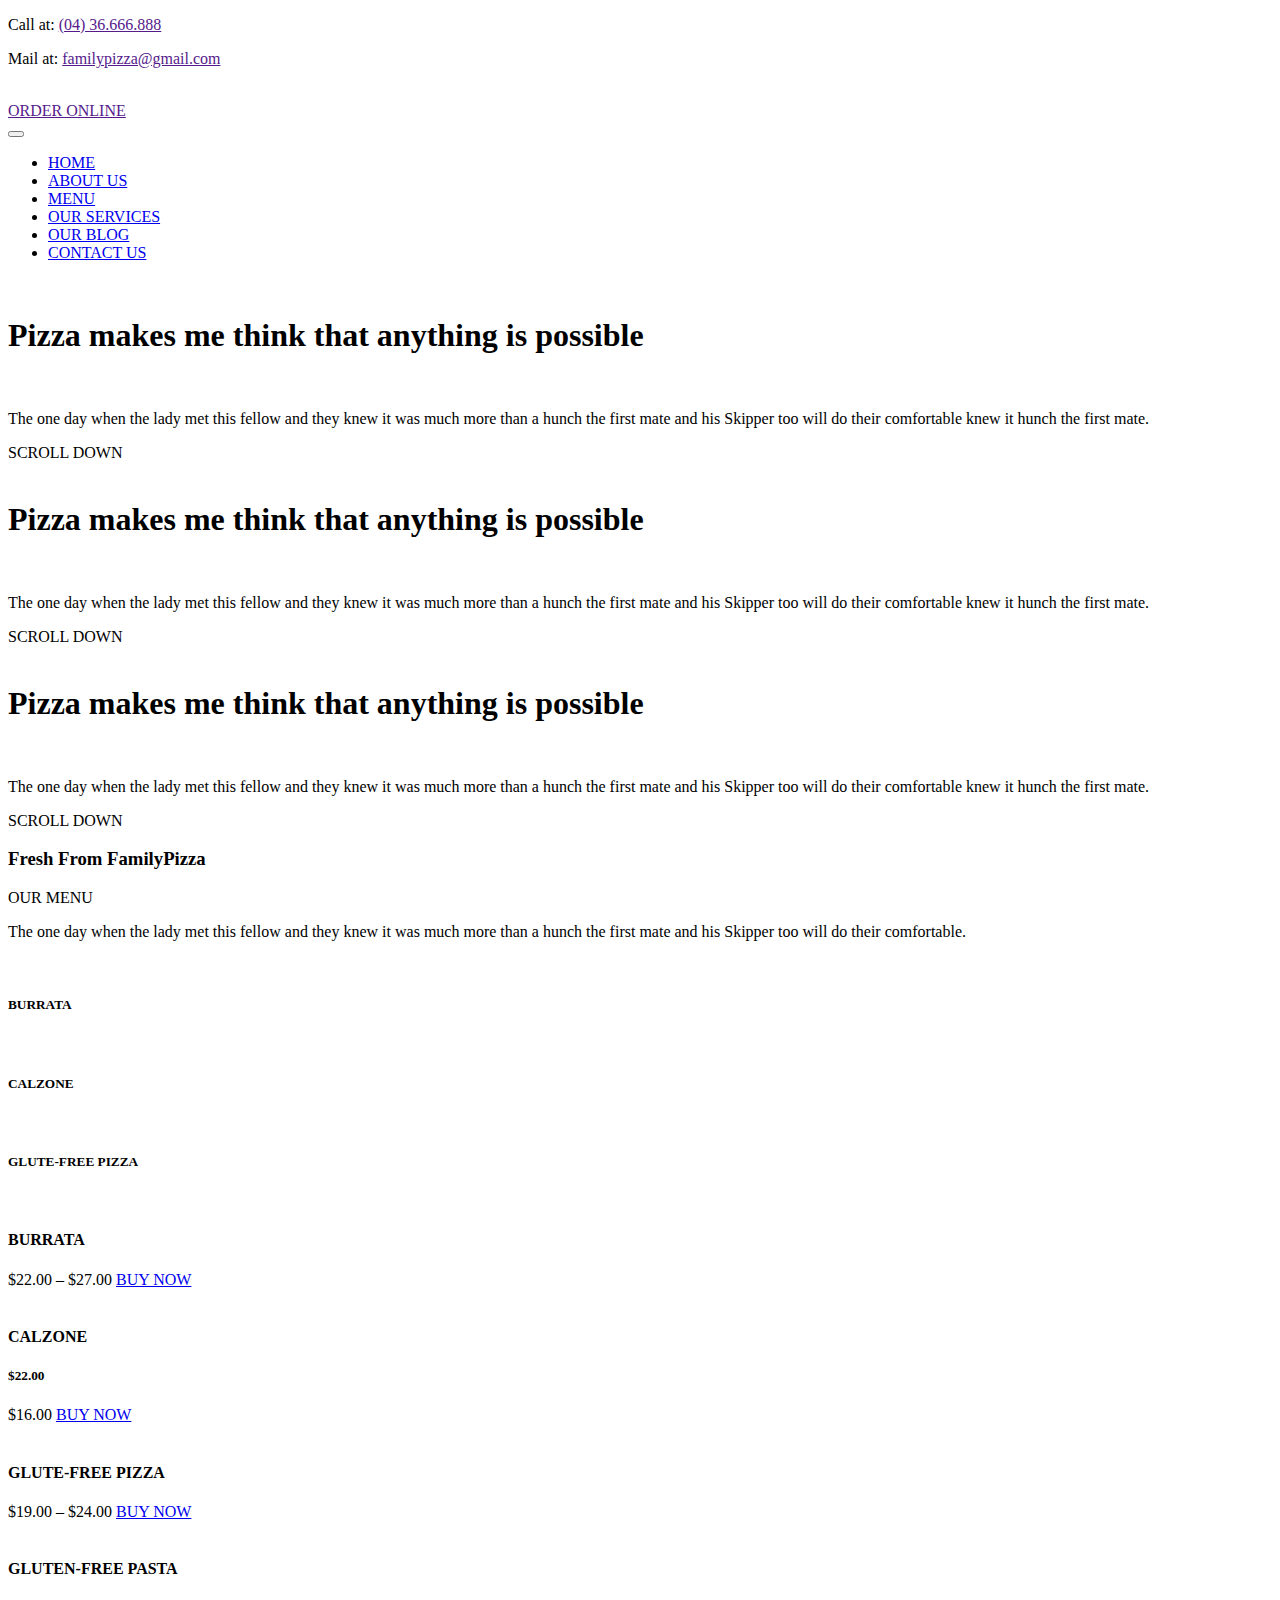
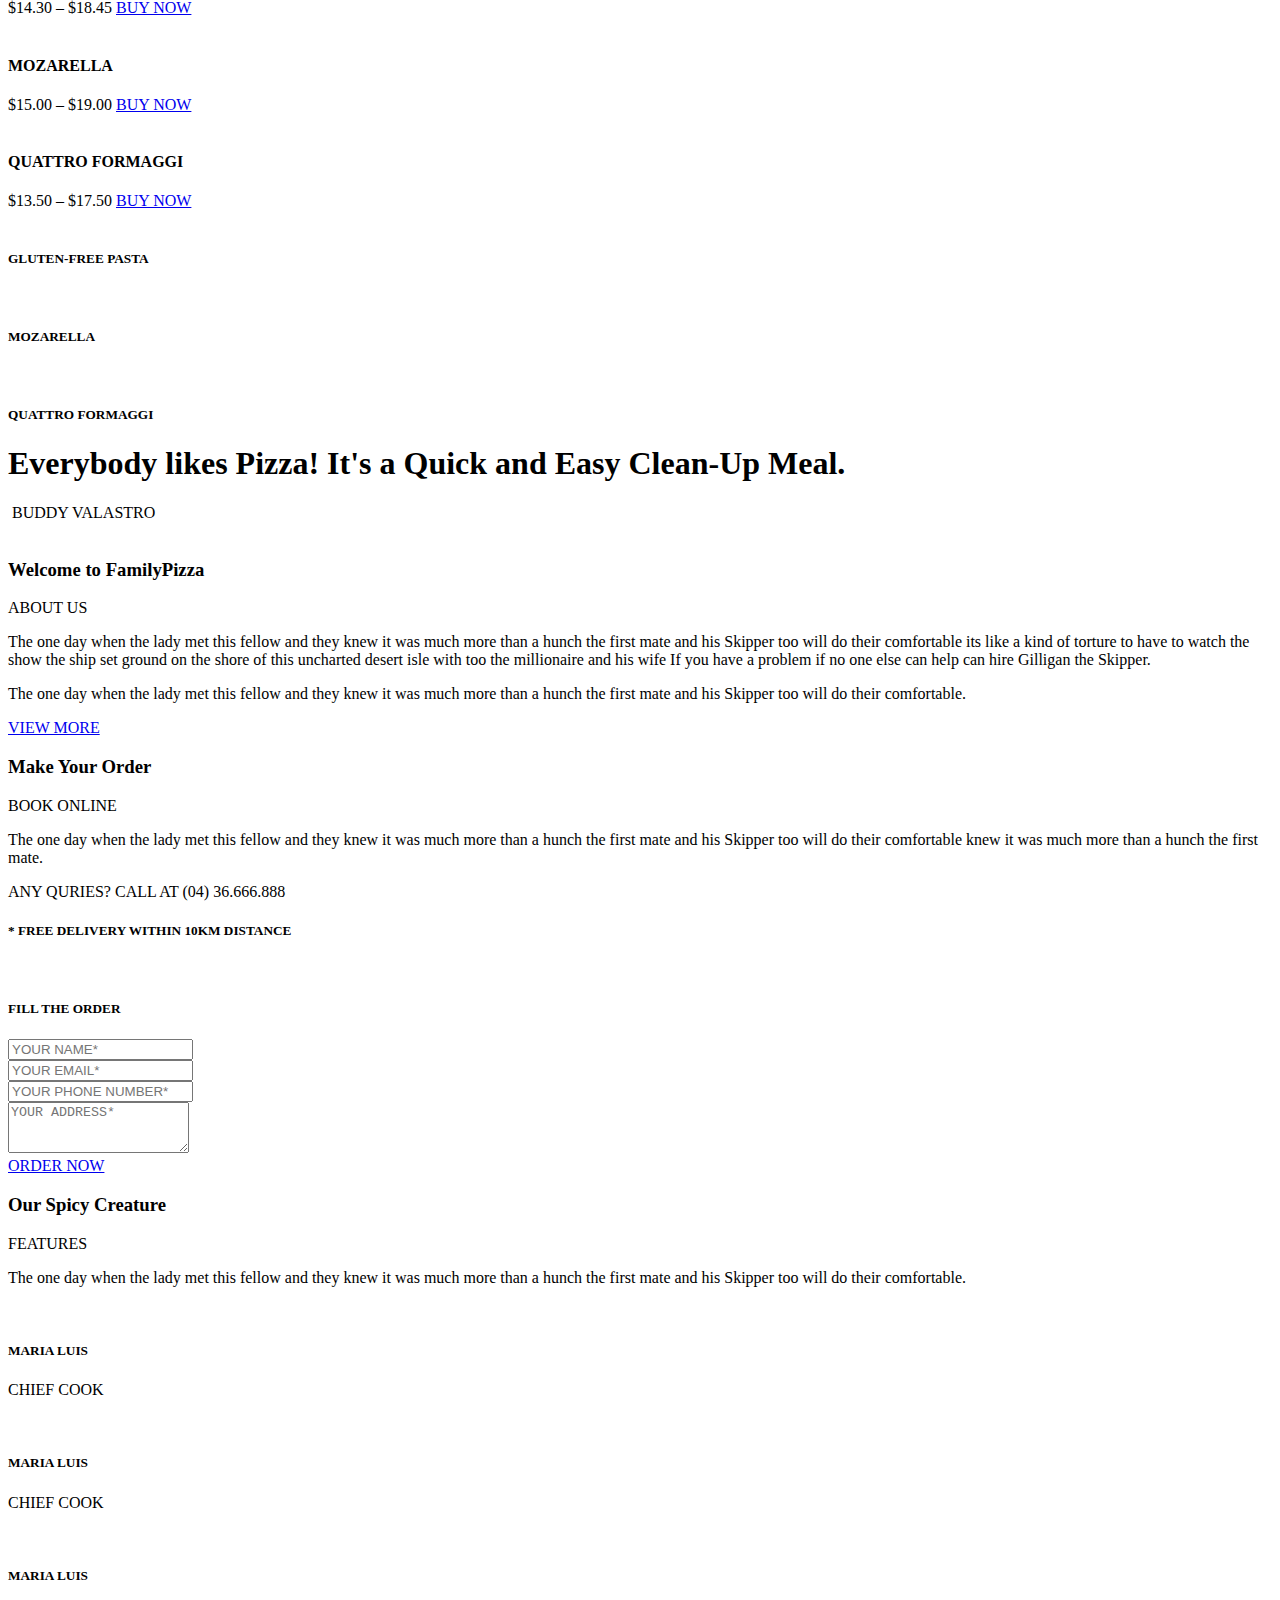
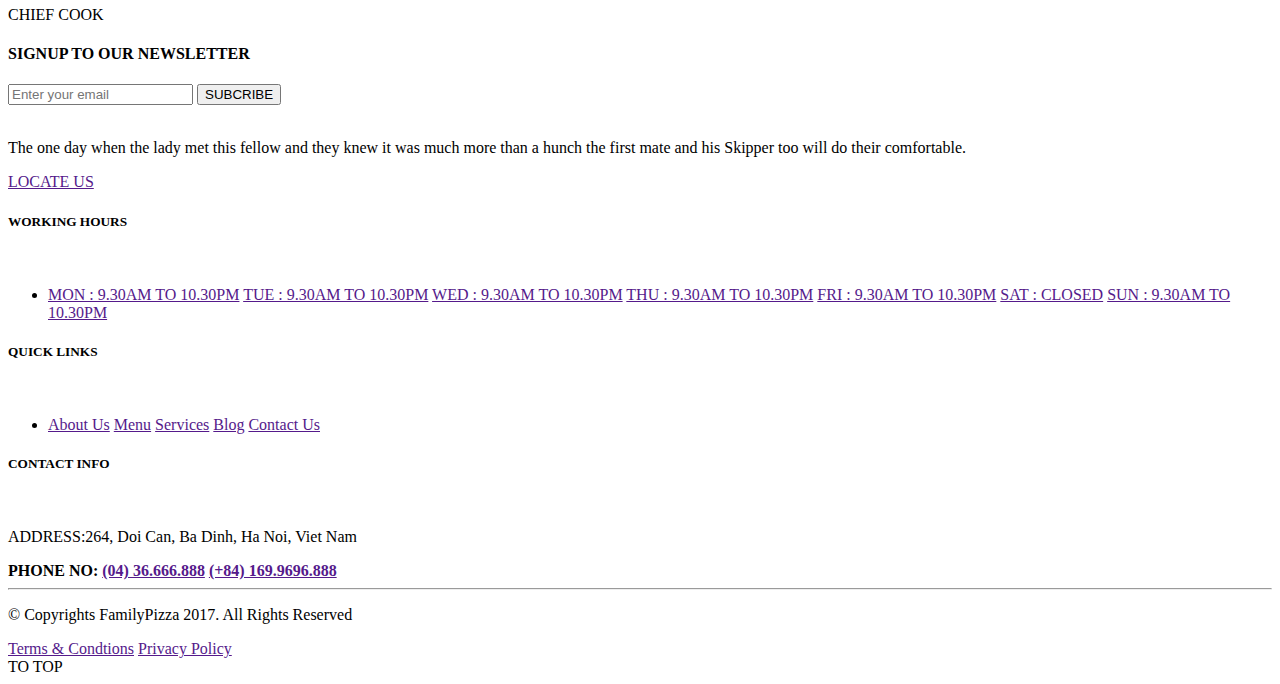
==== commit a97eb95e: "Update index.html" ====
--- a/index.html
+++ b/index.html
@@ -3,9 +3,7 @@
 	<title> FamilyPizza.vn</title>
 	<meta charset="utf-8">
 	<meta name="viewport" content="width=device-width, initial-scale=1">  
-	<script type="text/javascript" src="vendor/bootstrap.js"></script>
-	<script type="text/javascript" src="vendor/jquery.easing.1.3.js"></script>
- 	<script type="text/javascript" src="js/index.js"></script>
+	
 	<link rel="stylesheet" href="vendor/bootstrap.css">
 	<link rel="stylesheet" href="vendor/font-awesome.css">
  	<link rel="stylesheet" href="css/index.css">
@@ -14,6 +12,7 @@
  	<link href="https://fonts.googleapis.com/css?family=Dancing+Script:400,700&amp;subset=vietnamese" rel="stylesheet">
  	<link href="https://fonts.googleapis.com/css?family=Yellowtail" rel="stylesheet">
  	<link rel="shortcut icon" href="images/i_logo.png">
+	
 </head>
 <body >
  	<div class="topheader">
@@ -479,5 +478,8 @@
 		TO TOP
 	</div>
 	
+<script type="text/javascript" src="vendor/bootstrap.js"></script>
+<script type="text/javascript" src="vendor/jquery.easing.1.3.js"></script>
+ <script type="text/javascript" src="js/index.js"></script>
 </body>
-</html>+</html>
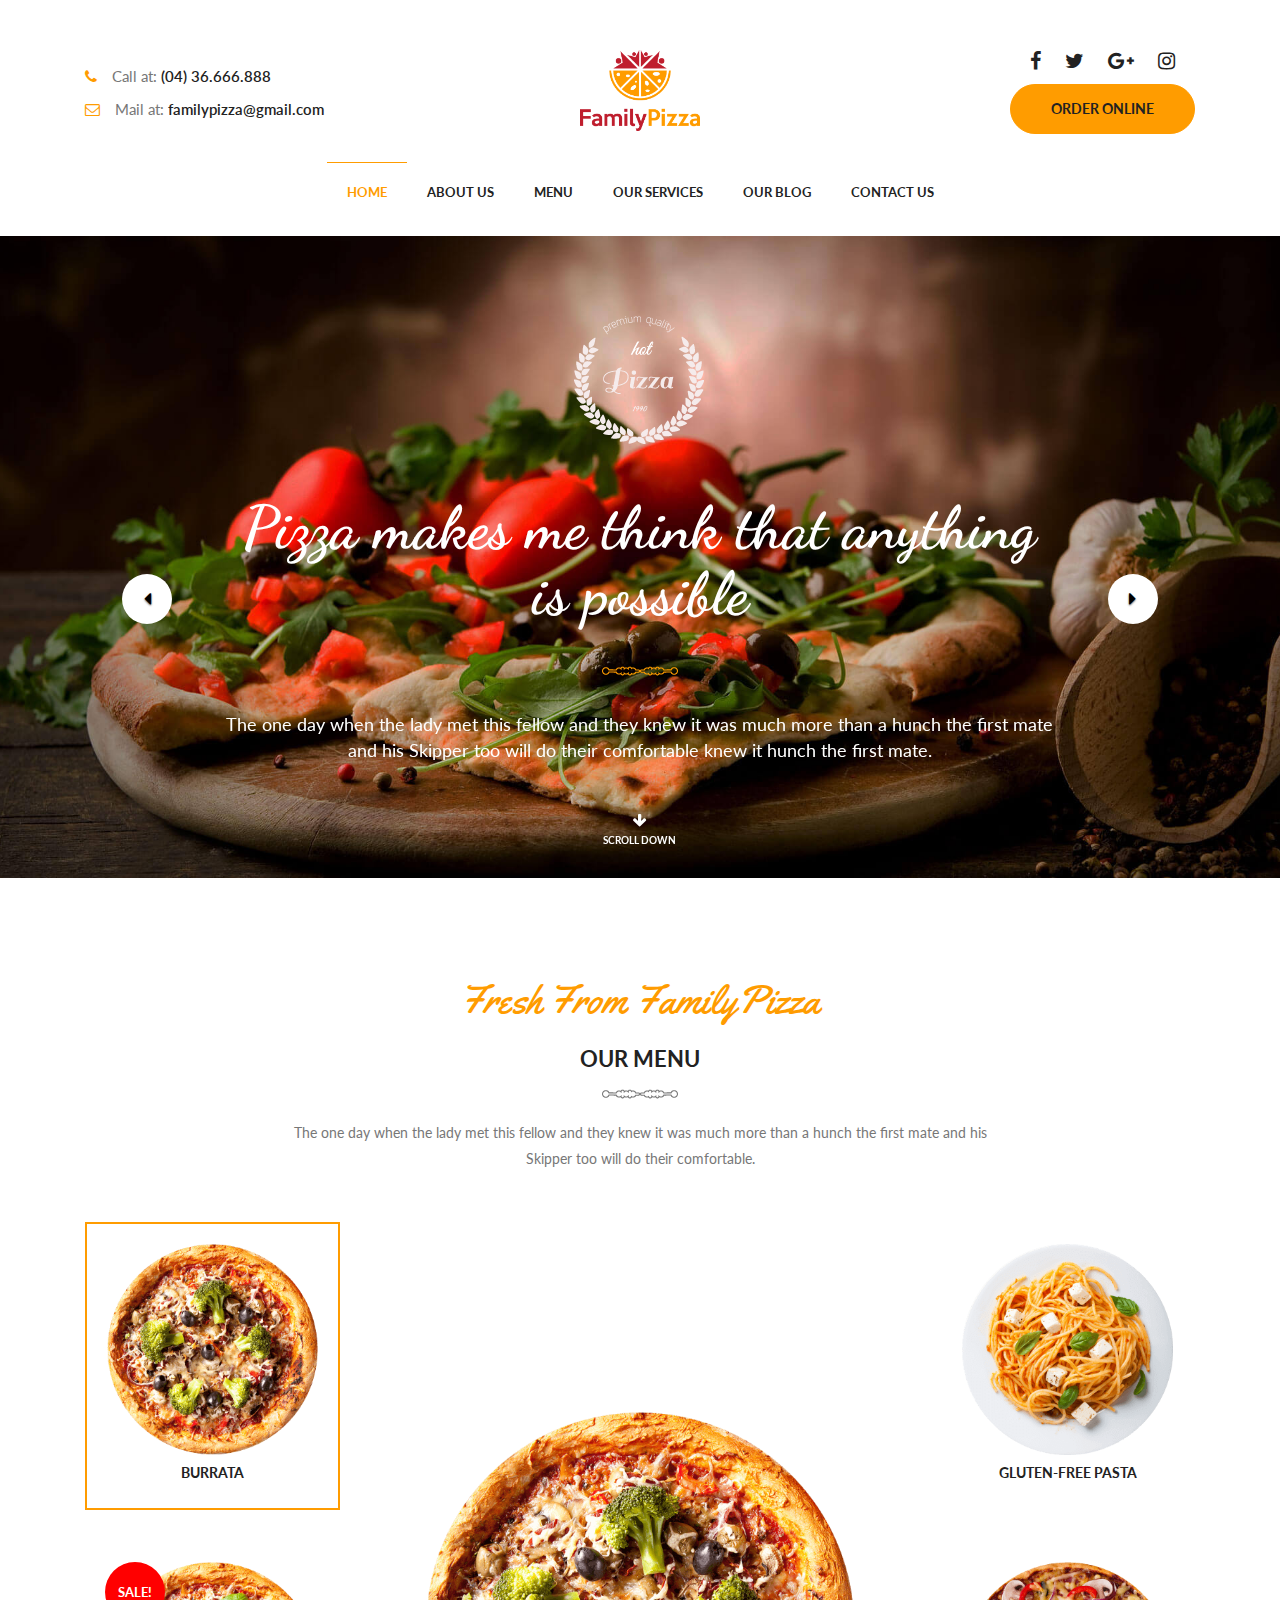
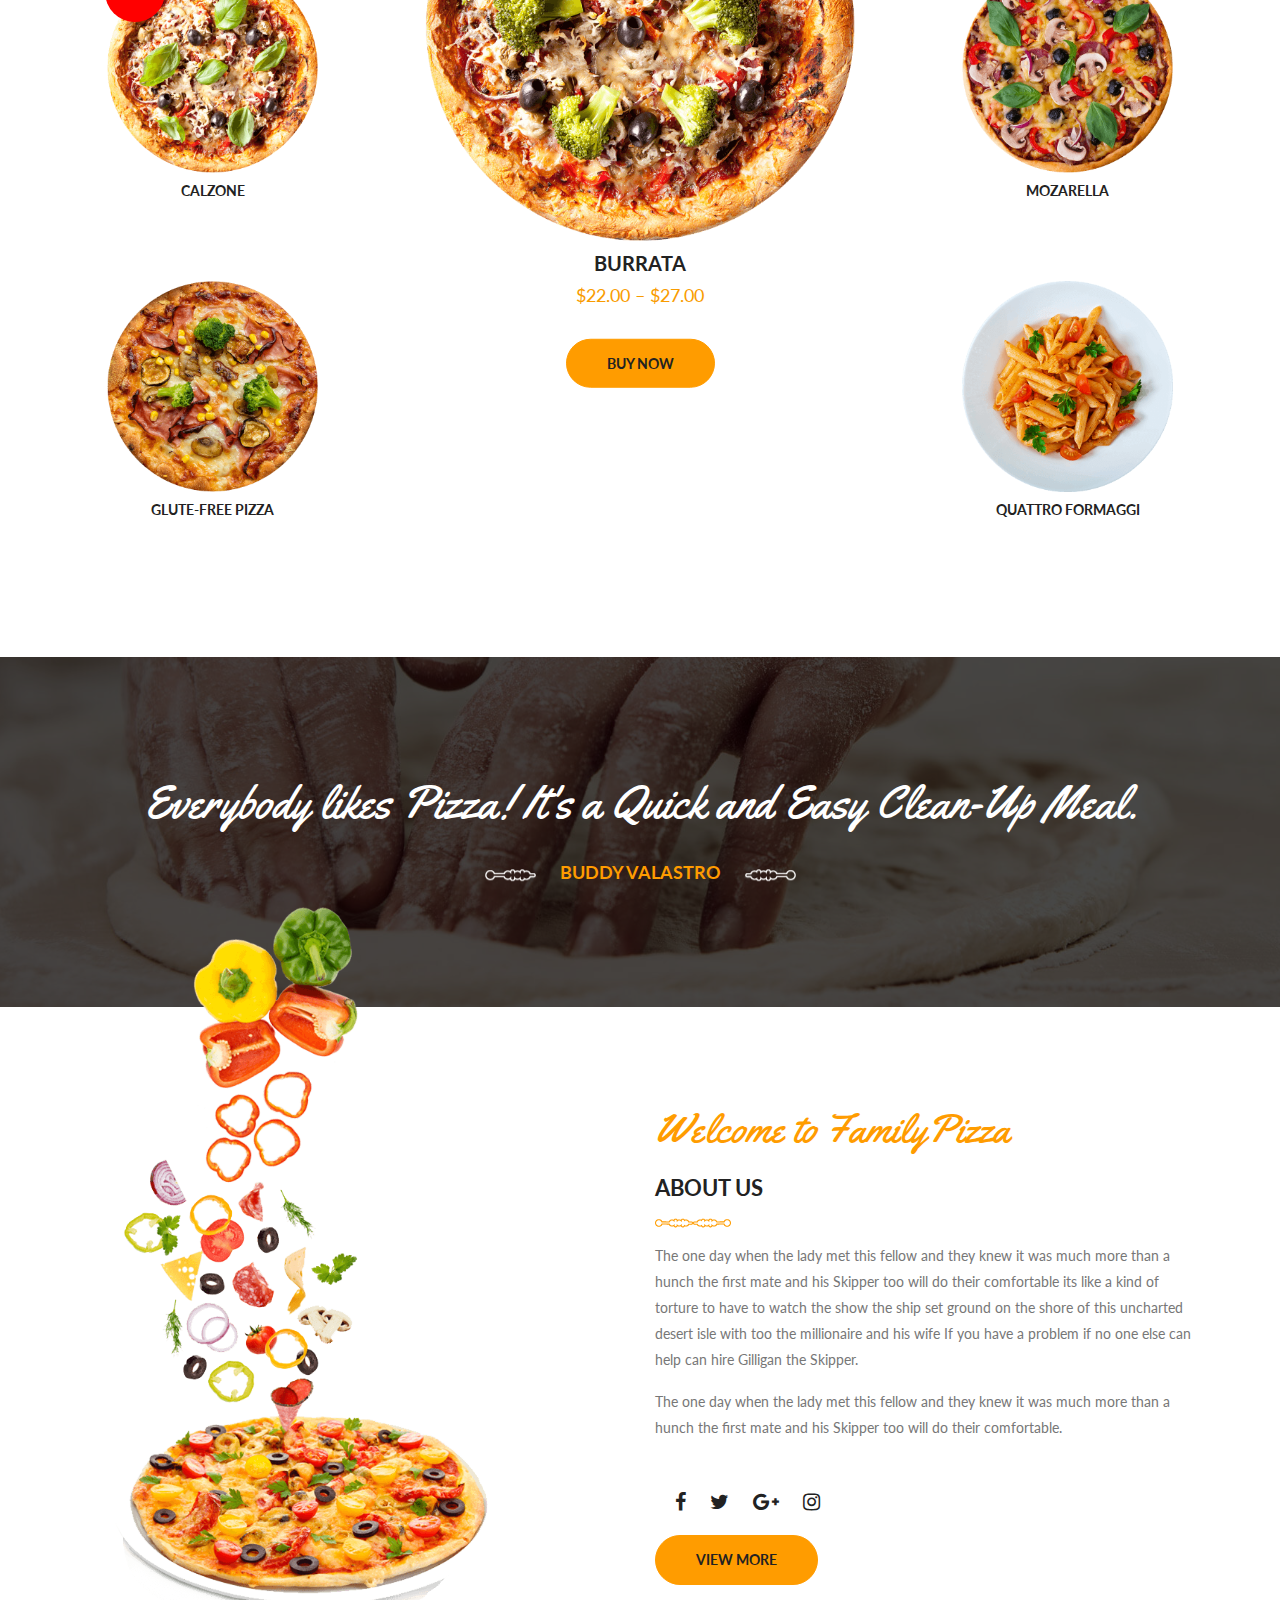
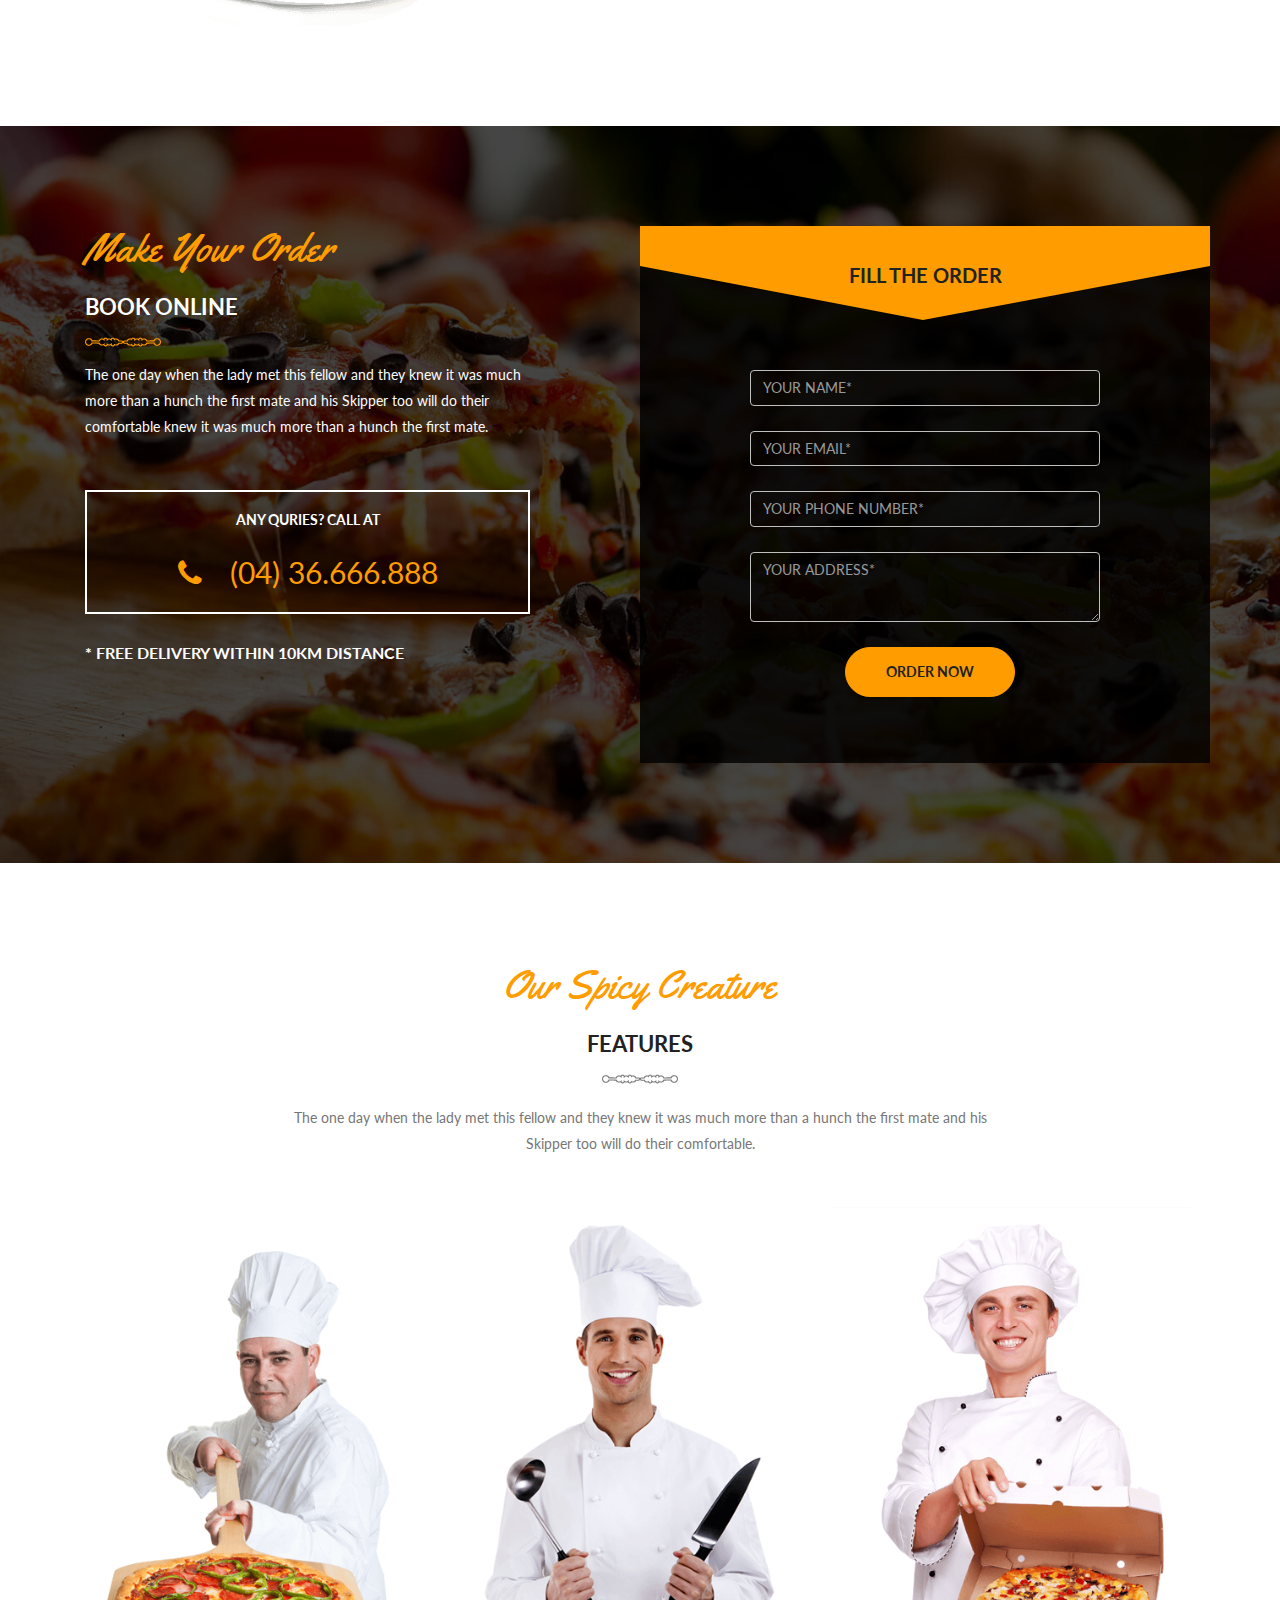
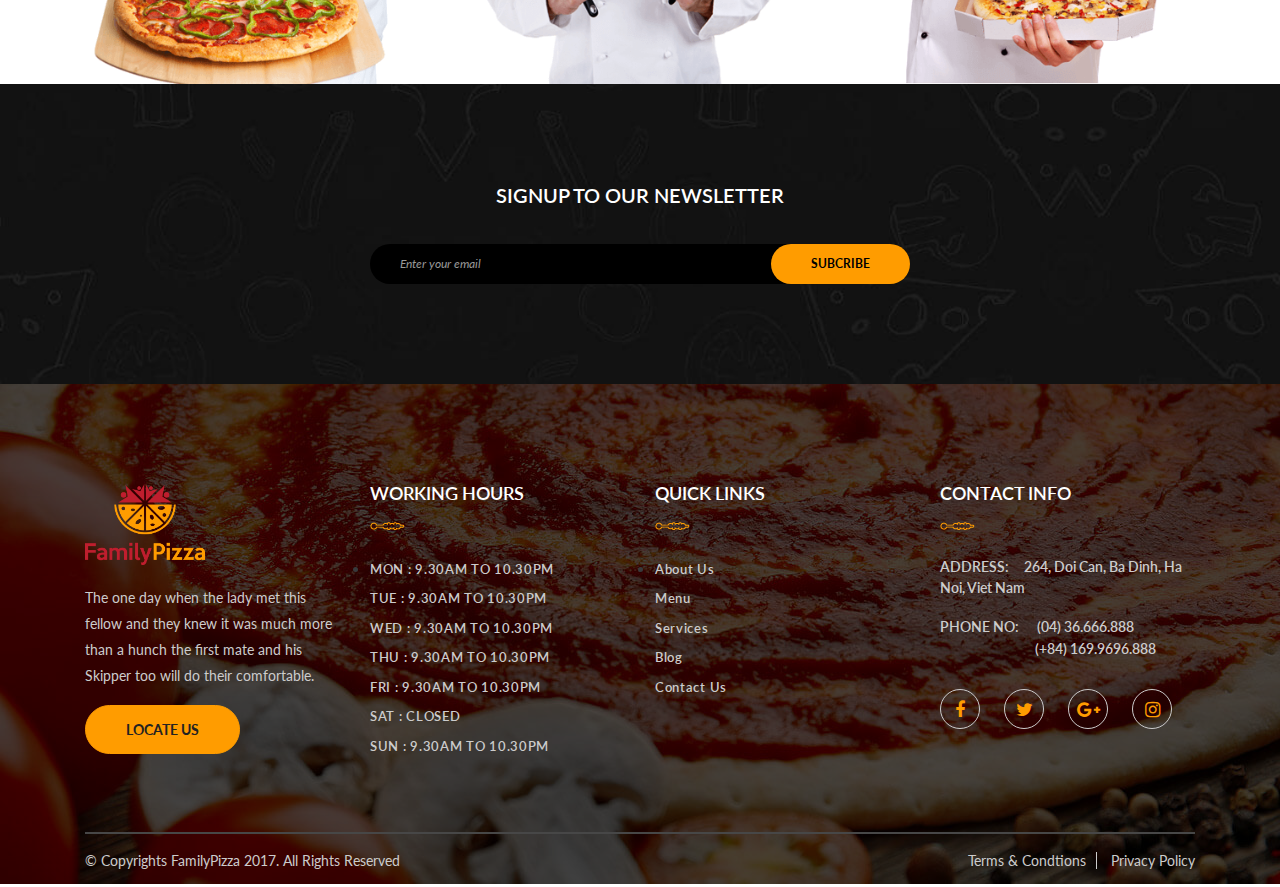
==== commit f88d2541: "Revert "Revert "first website upload""" ====
--- a/index.html
+++ b/index.html
@@ -3,7 +3,9 @@
 	<title> FamilyPizza.vn</title>
 	<meta charset="utf-8">
 	<meta name="viewport" content="width=device-width, initial-scale=1">  
-	
+	<script type="text/javascript" src="vendor/bootstrap.js"></script>
+	<script type="text/javascript" src="vendor/jquery.easing.1.3.js"></script>
+ 	<script type="text/javascript" src="js/index.js"></script>
 	<link rel="stylesheet" href="vendor/bootstrap.css">
 	<link rel="stylesheet" href="vendor/font-awesome.css">
  	<link rel="stylesheet" href="css/index.css">
@@ -12,7 +14,6 @@
  	<link href="https://fonts.googleapis.com/css?family=Dancing+Script:400,700&amp;subset=vietnamese" rel="stylesheet">
  	<link href="https://fonts.googleapis.com/css?family=Yellowtail" rel="stylesheet">
  	<link rel="shortcut icon" href="images/i_logo.png">
-	
 </head>
 <body >
  	<div class="topheader">
@@ -478,8 +479,5 @@
 		TO TOP
 	</div>
 	
-<script type="text/javascript" src="vendor/bootstrap.js"></script>
-<script type="text/javascript" src="vendor/jquery.easing.1.3.js"></script>
- <script type="text/javascript" src="js/index.js"></script>
 </body>
-</html>
+</html>--- a/css/index.css
+++ b/css/index.css
@@ -0,0 +1,902 @@
+
+html{width: 100%; height: 100%;}
+body{
+    font-family: 'Lato', sans-serif;
+    width: 100%;
+    height: 100%;
+}
+
+.to_top {
+    font-size: 14px;
+    font-weight: 900;
+    letter-spacing: 0.5px;
+    color: #f99c00;
+    cursor: pointer;
+    opacity: 0;
+    transition: 0.3s;
+    position: fixed;
+    right: 30px;
+    bottom: 30px;
+    z-index: 10;
+}
+
+.to_top i {
+    display: block;
+    text-align: center;
+    margin-bottom: 10px;
+    transition: 0.3s;
+}
+.to_top.len{
+    opacity: 1;
+}
+
+.to_top:hover i {
+    transform: translateY(-10px);
+}
+a.nut {
+    font-size: 14px;
+    color: #222222;
+    font-weight: 700;
+    border-radius: 50px;
+    background: #ff9c00;
+    border-color: #ff9c00;
+    transition: 0.4s;
+    padding: 15px 40px;
+}
+
+.icon i {
+    font-size: 20px;
+    color: #222222;
+    margin-left: 20px;
+    transition: 0.3s;
+}
+.icon i:hover{
+    color: #ff9c00;
+}
+
+a.nut:hover{
+    color: #ff9c00;
+    border-color: #ff9c00;
+    background-color: transparent;
+}
+
+.khoi_td{
+    margin-bottom: 50px;
+}
+.khoi_td h3 {
+    color: #ff9c00;
+    font-size: 40px;
+    font-family:  'Yellowtail';
+}
+.khoi_td span {
+    font-size: 22px;
+    color: #222222;
+    display: block;
+    font-weight: 700;
+    margin-top: 20px;
+    margin-bottom: 5px;
+}
+/*CSS cho topheader*/
+.topheader {
+    margin: 50px 0px 20px 0;
+} 
+.topheader .trai{
+    margin-top: 15px;
+}
+.topheader .trai i{
+    color: #ff9c00;
+    margin-right: 15px;
+}
+
+.topheader .trai p {
+    font-size: 15px;
+    color: #777777;
+    margin: 0;
+     margin-bottom: 10px; 
+}
+.topheader .trai p.mg{
+    margin-bottom: 0;
+}
+.topheader .trai p span {
+    color: #222222;
+    font-weight: 600;
+}
+.topheader .trai p a {
+    color: #222222;
+    font-weight: 600;
+    transition: 0.2s;
+}
+.topheader .logo img {
+    width: 120px;
+    margin: 0 auto;
+    display: block;
+}
+
+.topheader .icon{
+    margin-bottom: 10px;
+}   
+.topheader .trai p a:hover{
+    text-decoration: none;
+    color: #ff9c00;
+}
+
+@media (max-width: 576px){
+
+    .topheader .trai {
+        text-align: center;
+    }
+
+    .topheader .phai {
+        text-align: center;
+        margin-top: 20px;
+    }
+    .topheader .logo{
+        margin-top: 20px;
+    }
+}
+
+/*END CSS CHO topheader*/
+
+/*CSS cho topmenu*/
+.topmenu.hienthi{
+    position: fixed;
+    top: 0;
+    left: 0;
+    z-index: 10;
+    width: 100%;
+    border-bottom: 1px solid darkgrey;
+    background-color: white;
+    transition: 0.9s;
+}
+.topmenu a.nav-link {
+    color: #222222 !important;
+    font-size: 13px;
+    font-weight: 700;
+    transition: 0.3s;
+    padding: 20px;
+    border-top: 1px solid white;
+}
+.topmenu ul.navbar-nav li.nav-item{
+    margin: 0;
+}
+.topmenu ul.navbar-nav li.nav-item.active a.nav-link{
+    color: #ff9c00 !important;
+    border-top: 1px solid #ff9c00;
+}
+.topmenu ul.navbar-nav li.nav-item:hover a.nav-link{
+    color: #ff9c00 !important;
+    border-top: 1px solid #ff9c00;
+}
+.topmenu ul.nav.navbar-nav {
+    display: inline-block;
+}
+
+.topmenu nav.navbar{
+    text-align: center;
+}
+@media (max-width: 576px){
+    
+    .topmenu .navbar button.navbar-toggler{
+        border-color: #ff9c00;
+        border-radius: 0;
+        cursor: pointer;
+        transition: 0.3s;
+        margin-bottom: 20px;        
+    }
+
+    
+    .topmenu ul.navbar-nav li.nav-item a.nav-link {
+        padding: 10px 0;
+    }
+
+    #m_top {
+        margin-top: 60px;
+        margin-bottom: 30px;
+        
+    }
+    
+    .topmenu .navbar button.navbar-toggler:hover{
+        background-color: #ff9c00;
+        
+    }
+    .topmenu .navbar button.navbar-toggler.vang{
+        background-color: #ff9c00;      
+    }
+}
+/*END TOPMENU*/
+
+/*CSS CHO SLIDE*/
+.slidetop .carousel-item{   
+    padding-top: 80px;
+    padding-bottom: 30px;
+}
+.slidetop .slide1{
+    background: url(../images/slide_1.jpg) no-repeat center;
+    background-size: cover;
+}
+.slidetop .slide2{
+    background: url(../images/slide_2.jpg) no-repeat center;
+    background-size: cover;
+}
+.slidetop .slide3{
+    background: url(../images/slide_3.jpg) no-repeat center;
+    background-size: cover;
+}
+.slidetop .carousel-item h1 {
+    font-family: 'Dancing Script', cursive;
+    font-weight: 700;
+    color: white;
+    font-size: 60px;
+    margin-top: 50px;
+    margin-bottom: 30px;
+}
+
+.slidetop .carousel-item p {
+    font-size: 18px;
+    color: white;
+    line-height: 26px;
+    margin-top: 30px;
+    margin-bottom: 50px;
+}
+
+.slidetop .carousel-item .scroll_down {
+    color: white;
+    font-size: 10px;
+    font-weight: 700;
+    cursor: pointer;
+}
+
+.slidetop .carousel-item .scroll_down i {
+    display: block;
+    margin-bottom: 5px;
+    font-size: 15px;
+}
+
+.slidetop a.left {
+    height: 0;
+    opacity: 1;
+    top: 337.5px;
+    left: 4%;
+}
+
+.slidetop a.left i {
+    background: white;
+    color: black;
+    width: 50px;
+    height: 50px;
+    line-height: 50px;
+    border-radius: 50%;
+    transition: 0.3s;
+}
+.slidetop a.left i:hover{
+    color: white;
+    background-color: #ff9c00;
+}
+.slidetop a.right {
+    height: 0;
+    opacity: 1;
+    top: 337.5px;
+    right: 4%;
+}
+
+.slidetop a.right i {
+    background: white;
+    color: black;
+    width: 50px;
+    height: 50px;
+    line-height: 50px;
+    border-radius: 50%;
+    transition: 0.3s;
+}
+.slidetop a.right i:hover{
+    color: white;
+    background-color: #ff9c00;
+}
+
+@media (max-width: 576px){
+    
+    .slidetop .carousel-item{
+        height: 170px;
+    }
+
+    .slidetop .carousel-item img {
+        display: none;
+    }
+
+    .slidetop .carousel-item h1 {
+        font-size: 20px;
+        transform: translateY(-70px);
+        padding: 0 69px;
+    }
+
+    .slidetop .carousel-item p {
+        display: none;
+    }
+
+    .slidetop .carousel-item .scroll_down {
+        transform: translateY(-70px);
+        font-size: 8px;
+    }
+    .slidetop .carousel-item .scroll_down i{
+        font-size: 10px;
+    }
+    .slidetop a.left i {
+        transform: translateY(-270px);
+        width: 30px;
+        height: 30px;
+        line-height: 30px;
+        font-size: 16px;
+    }
+    .slidetop a.right i {
+        transform: translateY(-270px);
+        width: 30px;
+        height: 30px;
+        line-height: 30px;
+        font-size: 16px;
+    }
+}
+/*END SLIDE*/
+
+/*CSS CHO NOIDUNG 1*/
+.noidung1 .giua{
+    position: relative;
+}
+
+.noidung1 .spchitiet {
+    transform: translateY(-50%);
+    padding: 0 70px;
+    position: absolute;
+    top: 50%;
+    left: 0;
+    transition: 0.5s;
+    opacity: 0;
+    z-index: 1;
+}
+.noidung1 .spchitiet.active{
+    opacity: 1;
+    z-index: 2;
+}
+
+.noidung1 .spchitiet h4 {
+    font-size: 20px;
+    font-weight: 700;
+    color: #222;
+    margin-top: 10px;
+}
+
+.noidung1 .spchitiet span {
+    display: block;
+    font-size: 18px;
+    color: #f99c00;
+    margin-bottom: 30px;
+}
+
+.noidung1 .spchitiet span h5 {
+    text-decoration: line-through;
+    color: #777;
+    display: inline-block;
+    margin-right: 10px;
+    font-size: 15px;
+}
+
+.noidung1 {
+    margin-top: 100px;
+}
+
+.noidung1 .sp h5 {
+    font-size: 14px;
+    font-weight: 700;
+    color: #222;
+    margin-top: 10px;
+}
+
+.noidung1 .khoi_td p {
+    font-size: 14px;
+    color: #777;
+    line-height: 26px;
+}
+
+.noidung1 .khoisp .sp {
+    margin-bottom: 30px;
+    cursor: pointer;
+    padding: 20px;
+    transition: 0.3s;
+    border: 2px solid white;
+}
+.noidung1 .khoisp .sp.sale:before {
+    content: "SALE!";
+    width: 60px;
+    height: 60px;
+    background-color: red;
+    position: absolute;
+    line-height: 60px;
+    border-radius: 50%;
+    color: white;
+    font-weight: 700;
+    font-size: 13px;
+    left: 35px;
+}
+.noidung1 .sp.vien{
+    border: 2px solid #ff9c00;
+}
+.noidung1 .khoisp .sp:hover{
+    border: 2px solid #ff9c00;
+}
+
+@media (max-width: 576px){
+    
+    .noidung1 .spchitiet{
+        
+        top: 400px;
+    }
+    .noidung1 .col-sm-6 {
+        top: -170px;
+        left: -15px;
+    }
+
+    .noidung1 {
+        height: 1387px;
+    }
+
+    .noidung1 .sp h5 {
+        font-size: 12px;
+    }
+
+    .noidung1 .col-sm-3.col-xs-6.phai {
+        transform: translate(100%,-100%);
+    }
+    .noidung1 .sp{
+        height: 180px;
+    }
+}
+
+/*END NOIDUNG 1*/
+
+/*CSS CHO NOIDUNG 2*/
+.noidung2 {
+    background: url(../images/quote-bg.jpg) no-repeat center;
+    background-size: cover;
+    height: 350px;
+    position: relative;
+    margin-top: 80px;
+}
+.noidung2:before{
+    content: "";
+    width: 100%;
+    height: 350px;
+    background-color: rgba(0, 0, 0, 0.72);
+    position: absolute;
+}
+.noidung2 .khoi{
+    position: absolute;
+    left: 50%;
+    top: 50%;
+    transform: translate(-50%, -50%);
+    width: 100%;
+}
+.noidung2 .khoi h1 {
+    color: white;
+    font-size: 46px;
+    font-family: 'yellowtail';
+    margin-bottom: 30px;
+}
+.noidung2 .khoi span{
+    font-size: 18px;
+    color: #ff9c00;
+    font-weight: 700;
+    padding: 0 20px;
+}
+@media (max-width: 576px){  
+    .noidung2{
+        margin-top: 100px;
+    }
+}
+/*END NOIDUNG 2*/
+
+/*CSS CHO NOIDUNG 3*/
+.noidung3 .trai img {
+    transform: translateY(-100px);
+}
+
+.noidung3 .phai {
+    margin-top: 100px;
+}
+
+.noidung3 .phai .khoi_td p {
+    color: #777;
+    font-size: 14px;
+    line-height: 26px;
+    margin-top: 10px;
+}
+
+.noidung3 .phai .icon {
+    margin-bottom: 20px;
+}
+
+@media (max-width: 576px){
+    
+    .noidung3 .phai{
+        margin-top: -60px;
+    }
+
+    .noidung3 {
+        margin-top: 70px;
+    }
+}
+/*END NOIDUNG 3*/
+
+/*CSS CHO NOIDUNG 4*/
+.noidung4 {
+    background: url(../images/order-bg.jpg) no-repeat center;
+    background-size: cover;
+    
+}
+
+.noidung4 .khoind {
+    background-color: rgba(0, 0, 0, 0.73);
+    padding: 100px 0;
+}
+
+.noidung4 .khoind .trai span {
+    color: white;
+}
+
+.noidung4 .khoind .trai p {
+    color: #fbfbfb;
+    font-size: 14px;
+    line-height: 26px;
+    margin-top: 10px;
+}
+
+.noidung4 .khoind .trai .hotline {
+    border: 2px solid white;
+    padding: 17px;
+    color: #ff9c00;
+    font-size: 30px;
+    cursor: pointer;
+}
+
+.noidung4 .khoind .trai .hotline span {
+    display: block;
+    font-size: 14px;
+    font-weight: 700;
+    margin-bottom: 20px;
+}
+
+.noidung4 .khoind .trai .hotline i {
+    padding-right: 20px;
+}
+
+.noidung4 .khoind .trai h5 {
+    color: white;
+    font-size: 16px;
+    font-weight: 700;
+    margin-top: 30px;
+}
+.noidung4 .khoind .khoind .trai h5 span{
+    color: #ff9c00;
+}
+.noidung4 .khoind .phai {
+    background-color: rgba(0, 0, 0, 0.8);
+    padding: 0;
+    padding-bottom: 50px;
+}
+
+.noidung4 .khoind .phai h5 {
+    color: #222;
+    font-size: 20px;
+    font-weight: 700;
+    position: absolute;
+    top: 7%;
+    left: 50%;
+    transform: translateX(-50%);
+}
+
+.noidung4 .khoind .phai form {
+    margin-top: 50px;
+}
+
+.noidung4 .phai form .form-control {
+    background: transparent;
+    border: 1px solid #bfbfbf;
+    color: #fbfbfb ;
+    font-size: 14px;
+    margin: 25px 0;
+}
+.noidung4 .khoind .phai form select option{
+    color: #222;
+}
+
+@media (max-width: 576px){
+    .noidung4 .phai h5 {
+        margin-top: -20px;
+    }
+
+    .noidung4 .phai {
+        margin-top: 50px;
+    }
+
+    .noidung4 {
+        margin-top: 100px;
+    }
+}
+/*END NOIDUNG 4*/
+
+/*CSS CHO noidung5*/
+
+.noidung5 {
+    margin-top: 100px;
+    
+}
+.noidung5 .khoi_td p {
+    font-size: 14px;
+    color: #777;
+    line-height: 26px;
+}
+.noidung5 .daubep {
+    height: 477px;
+    width: 100%;
+    position: relative;
+}
+.noidung5 .daubep img{
+    position: absolute;
+    top: 0;
+    left: 0;
+    z-index: 1;
+    height: 477px;
+}
+.noidung5 .daubep .info .layer {
+    width: 50px;
+    height: 50px;
+    background-color: #ff9c00;
+    line-height: 50px;
+    border-radius: 50%;
+    margin: -155px auto;
+}
+
+.noidung5 .daubep .info .icon i {
+    color: white;
+    margin: 0 10px;
+    font-size: 18px;
+}
+
+.noidung5 .daubep .info {
+    background-color: rgba(0, 0, 0, 0.72);
+    height: 150px;
+    position: absolute;
+    top: 0;
+    z-index: 2;
+    width: 100%;
+    transition: 0.8s;
+    opacity: 0;
+}
+.noidung5 .daubep .info .name {
+    color: white;
+    padding-top: 45px;
+}
+
+.noidung5 .daubep .info .name h5 {
+    font-size: 18px;
+    font-weight: 600;
+}
+
+.noidung5 .daubep .info .name p {
+    font-size: 13px;
+}
+.noidung5 .col-sm-4{
+    padding: 0;
+}
+.noidung5 .daubep:hover .info {
+    opacity: 1;
+    top: 327px;
+}
+.noidung5 .daubep .info .icon i:hover{
+    color: #ff9c00;
+}
+
+/*END noidung5*/
+
+/*CSS CHO noidung6*/
+.noidung6 {
+    background: url(../images/nd8-bg.jpg) no-repeat center;
+    background-size: cover;
+    height: 300px;
+}
+
+.noidung6 h4 {
+    color: white;
+    font-size: 20px;
+    font-weight: 600;
+    padding-top: 100px;
+    padding-bottom: 30px;
+}
+
+.noidung6 .form-group .form-control {
+    border: none;
+    border-radius: 50px;
+    background-color: #000;
+    height: 40px;
+    font-size: 12px;
+    font-style: italic;
+    padding-left: 30px;
+    color: #d7d7d7;
+}
+.noidung6 .form-group {
+    position: relative;
+    width: 100%;
+}
+.noidung6 button.btn {
+    border: none;
+    border-radius: 50px;
+    padding: 10px 40px;
+    font-size: 12px;
+    background-color: #ff9c00;
+    font-weight: 700;
+    height: 40px;
+    position: absolute;
+    top: 0;
+    left: 100%;
+    transform: translateX(-100%);
+    transition: 0.5s;
+}
+.noidung6 button.btn:hover{
+    background-color: #000;
+    color: #ff9c00;
+}
+
+@media (max-width: 576px){
+
+    
+}
+/*END noidung6*/
+/*CSS CHO noidung7*/
+
+.noidung7 {
+    background: url(../images/nd9-bg.jpg) no-repeat center;
+    background-size: cover;
+    height: 500px;
+}
+
+.noidung7:before {
+    background-color: rgba(0, 0, 0, 0.72);
+    height: 500px;
+    content: "";
+    position: absolute;
+    width: 100%;
+}
+.noidung7 .container {
+    padding-top: 100px;
+}
+
+.noidung7 .khoi1 img {
+    width: 120px;
+}
+
+.noidung7 .khoi1 p {
+    font-size: 14px;
+    line-height: 26px;
+    color: #ccc;
+    margin-top: 20px;
+}
+.noidung7 .khoi1 a.btn:hover{
+    background-color: transparent;
+}
+.noidung7 h5 {
+    font-size: 18px;
+    color: white;
+    font-weight: 600;
+}
+
+.noidung7 ul li a {
+    display: block;
+    color: #ccc;
+    font-size: 13px;
+    font-weight: 600;
+    letter-spacing: 0.7px;
+    padding-bottom: 10px;
+    text-decoration: none;
+    transition: 0.5s;
+}
+
+.noidung7 ul li a:hover {
+    color: #ff9c00;
+}
+.noidung7 ul{
+    margin-top: 20px;
+    padding: 0;
+}
+.noidung7 .khoi4 b {
+    color: #ccc;
+    font-size: 14px;
+    font-weight: 600;
+}
+
+.noidung7 .khoi4 b a {
+    color: #ccc;
+    margin-left: 15px;
+    text-decoration: none;
+    transition: 0.4s;
+}
+
+.noidung7 .khoi4 b .aa {
+    margin-left: 95px;
+    display: block;
+}
+
+.noidung7 .khoi4 b a:hover {
+    color: #ff9c00;
+}
+
+.noidung7 .khoi4 p {
+    color: #ccc;
+    font-size: 14px;
+    margin-top: 20px;
+    font-weight: 600;
+}
+
+.noidung7 .khoi4 p span {
+    padding-right: 15px;
+}
+.noidung7 .icon i {
+    color: #ff9c00;
+    font-size: 18px;
+    width: 40px;
+    height: 40px;
+    border: 1px solid #ccc;
+    line-height: 40px;
+    text-align: center;
+    border-radius: 50%;
+    margin-left: 0;
+    margin-right: 20px;
+    transition: 0.4s;
+}
+
+.noidung7 .icon {
+    margin-top: 30px;
+}
+
+.noidung7 .icon i:hover {
+    background-color: #ff9c00;
+    color: #222;
+    border-color: #ff9c00;
+}
+.noidung7 hr{
+    border: 1px solid white;
+    margin-top: 50px;
+}
+.noidung7 .bottom_footer a {
+    color: #ccc;
+    font-size: 14px;
+    text-decoration: none;
+}
+
+.noidung7 .bottom_footer a.vien {
+    padding-right: 10px;
+    border-right: 1px solid #ccc;
+    margin-right: 10px;
+}
+
+.noidung7 .bottom_footer {
+    color: #ccc;
+    font-size: 14px;
+}
+
+@media (max-width: 576px){
+    .noidung7 .khoi1, .khoi2, .khoi3, .khoi4,.bottom_footer {
+        text-align: center;
+    }
+
+    .noidung7 {
+        height: 1420px;
+    }
+
+    .noidung7:before {
+        height: 1420px;
+    }
+
+    .noidung7 .khoi1 {
+        margin-bottom: 50px;
+    }
+    
+}
+*{margin: 0;padding: 0;}
